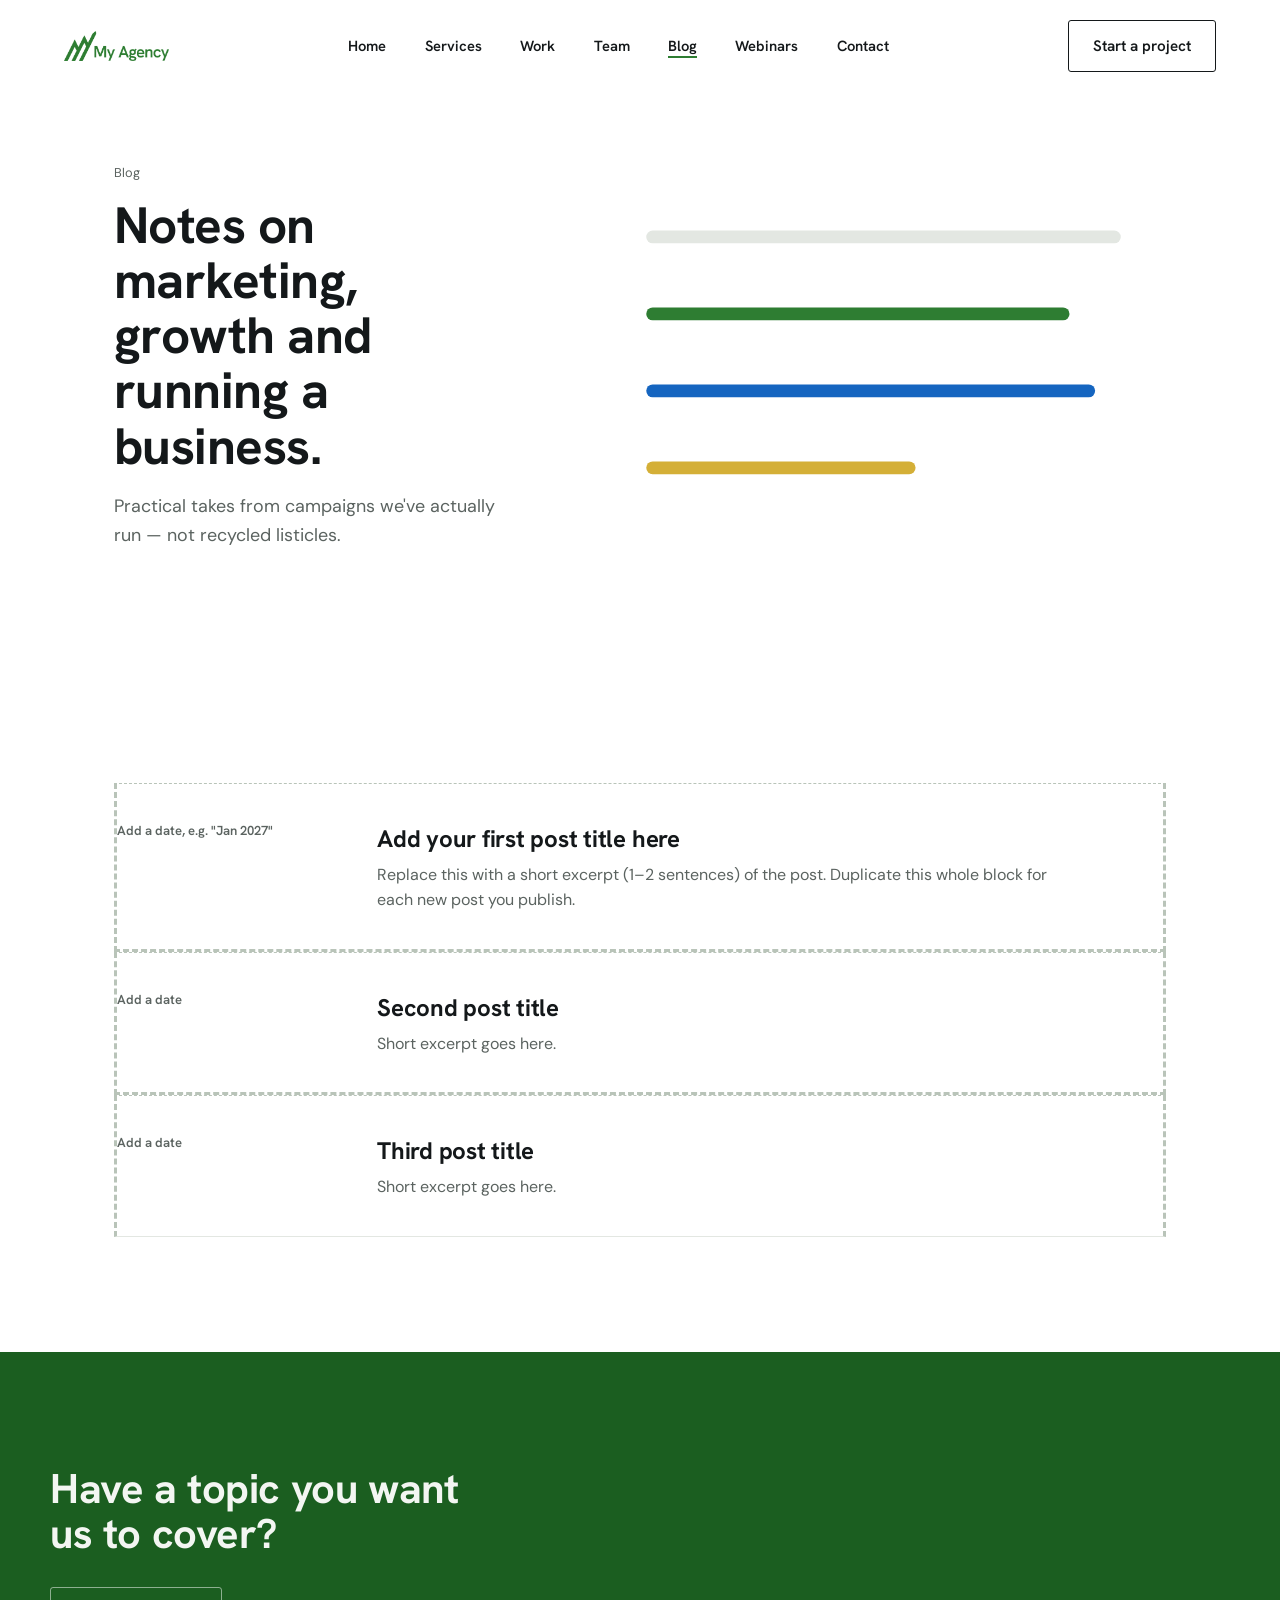
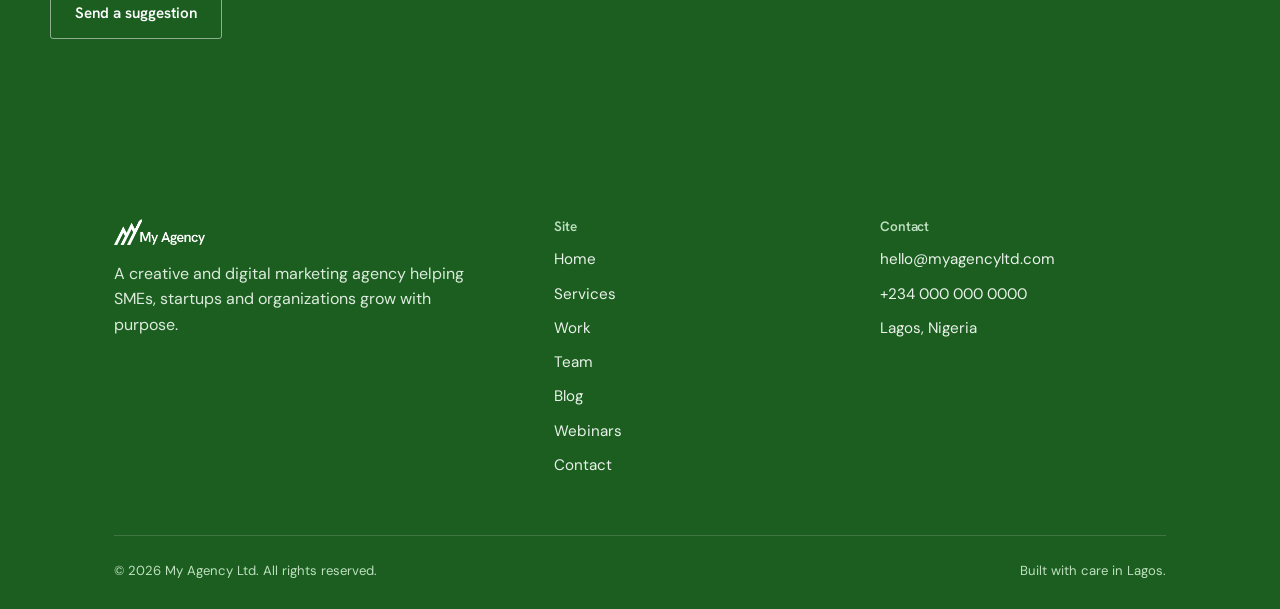
==== blog.html @ 581dd74b "Add files via upload" ====
<!DOCTYPE html>
<html lang="en">
<head>
<meta charset="UTF-8">
<meta name="viewport" content="width=device-width, initial-scale=1.0">
<title>Blog — My Agency Ltd</title>
<meta name="description" content="Notes on marketing, growth and running a business, from My Agency Ltd.">
<link rel="icon" type="image/png" href="assets/img/favicon.png">
<link rel="preconnect" href="https://fonts.googleapis.com">
<link rel="preconnect" href="https://fonts.gstatic.com" crossorigin>
<link href="https://fonts.googleapis.com/css2?family=Hanken+Grotesk:wght@500;600;700;800&family=DM+Sans:wght@400;500;700&display=swap" rel="stylesheet">
<link rel="stylesheet" href="assets/css/style.css">
</head>
<body>

<nav class="nav">
  <a href="index.html" class="nav__logo"><img src="assets/img/logo-main.png" alt="My Agency Ltd"></a>
  <ul class="nav__links">
    <li><a href="index.html">Home</a></li>
    <li><a href="services.html">Services</a></li>
    <li><a href="work.html">Work</a></li>
    <li><a href="team.html">Team</a></li>
    <li><a href="blog.html" aria-current="page">Blog</a></li>
    <li><a href="webinar.html">Webinars</a></li>
    <li><a href="contact.html">Contact</a></li>
  </ul>
  <a href="contact.html" class="btn btn--ghost nav__cta">Start a project</a>
  <button class="nav__toggle" aria-label="Open menu"><span></span><span></span><span></span></button>
</nav>

<div class="mobile-menu">
  <button class="mobile-menu__close" aria-label="Close menu">&times;</button>
  <a href="index.html">Home</a>
  <a href="services.html">Services</a>
  <a href="work.html">Work</a>
  <a href="team.html">Team</a>
  <a href="blog.html">Blog</a>
  <a href="webinar.html">Webinars</a>
  <a href="contact.html">Contact</a>
</div>

<header class="page-hero wrap split">
  <div>
    <p class="eyebrow">Blog</p>
    <h1>Notes on marketing, growth and running a business.</h1>
    <p class="lede">Practical takes from campaigns we've actually run — not recycled listicles.</p>
  </div>
  <div class="blog-art" aria-hidden="true">
    <svg viewBox="0 0 420 300">
      <line class="line line--1" x1="20" y1="60" x2="380" y2="60"/>
      <line class="line line--2" x1="20" y1="120" x2="340" y2="120"/>
      <line class="line line--3" x1="20" y1="180" x2="360" y2="180"/>
      <line class="line line--4" x1="20" y1="240" x2="220" y2="240"/>
    </svg>
  </div>
</header>

<section class="section" style="border-top:none;">
  <div class="wrap case-list">

    <div class="case case--placeholder">
      <span class="case__tag">Add a date, e.g. "Jan 2027"</span>
      <div>
        <h3>Add your first post title here</h3>
        <p>Replace this with a short excerpt (1–2 sentences) of the post. Duplicate this whole block for each new post you publish.</p>
      </div>
    </div>

    <div class="case case--placeholder">
      <span class="case__tag">Add a date</span>
      <div>
        <h3>Second post title</h3>
        <p>Short excerpt goes here.</p>
      </div>
    </div>

    <div class="case case--placeholder">
      <span class="case__tag">Add a date</span>
      <div>
        <h3>Third post title</h3>
        <p>Short excerpt goes here.</p>
      </div>
    </div>

  </div>
</section>

<section class="section--dark">
  <div class="wrap cta-banner">
    <h2>Have a topic you want us to cover?</h2>
    <a href="contact.html" class="btn btn--ghost-light">Send a suggestion</a>
  </div>
</section>

<footer class="site-footer">
  <div class="wrap">
    <div class="footer__grid">
      <div>
        <a href="index.html" class="footer__logo"><img src="assets/img/logo-main-white.png" alt="My Agency Ltd"></a>
        <p style="max-width: 32ch; color:#DCEBDC;">A creative and digital marketing agency helping SMEs, startups and organizations grow with purpose.</p>
      </div>
      <div class="footer__col">
        <h4>Site</h4>
        <a href="index.html">Home</a>
        <a href="services.html">Services</a>
        <a href="work.html">Work</a>
        <a href="team.html">Team</a>
        <a href="blog.html">Blog</a>
        <a href="webinar.html">Webinars</a>
        <a href="contact.html">Contact</a>
      </div>
      <div class="footer__col">
        <h4>Contact</h4>
        <a href="mailto:hello@myagencyltd.com">hello@myagencyltd.com</a>
        <a href="tel:+2340000000000">+234 000 000 0000</a>
        <p>Lagos, Nigeria</p>
      </div>
    </div>
    <div class="footer__bottom">
      <span>&copy; 2026 My Agency Ltd. All rights reserved.</span>
      <span>Built with care in Lagos.</span>
    </div>
  </div>
</footer>

<script src="assets/js/main.js"></script>
</body>
</html>
---- assets/css/style.css ----
/* ===========================================================
   My Agency Ltd — design tokens
   =========================================================== */
:root {
  --green: #2E7D32;
  --green-dark: #1B5E20;
  --green-tint: #F1F7F1;
  --blue: #1565C0;
  --gold: #D4AF37;
  --ink: #14181A;
  --muted: #5B6360;
  --paper: #FFFFFF;
  --line: #E3E7E2;

  --display: "Hanken Grotesk", -apple-system, BlinkMacSystemFont, "Segoe UI", sans-serif;
  --body: "DM Sans", -apple-system, BlinkMacSystemFont, "Segoe UI", sans-serif;

  --wrap: 1180px;
  --pad: clamp(24px, 5vw, 64px);
  --gap-xl: clamp(56px, 9vw, 120px);
}

* { box-sizing: border-box; }
html { scroll-behavior: smooth; }

@media (prefers-reduced-motion: reduce) {
  html { scroll-behavior: auto; }
  * { animation-duration: 0.001ms !important; animation-iteration-count: 1 !important; transition-duration: 0.001ms !important; }
}

body {
  margin: 0;
  background: var(--paper);
  color: var(--ink);
  font-family: var(--body);
  font-size: 16px;
  line-height: 1.6;
  -webkit-font-smoothing: antialiased;
}

h1, h2, h3, h4 {
  font-family: var(--display);
  font-weight: 700;
  line-height: 1.08;
  margin: 0;
  letter-spacing: -0.01em;
}

p { margin: 0; }

a {
  color: inherit;
  text-decoration: none;
}

img { max-width: 100%; display: block; }

.wrap {
  max-width: var(--wrap);
  margin: 0 auto;
  padding-left: var(--pad);
  padding-right: var(--pad);
}

.section {
  padding-top: var(--gap-xl);
  padding-bottom: var(--gap-xl);
  border-top: 1px solid var(--line);
}

.section--tint { background: var(--green-tint); border-top: none; }
.section--dark { background: var(--green-dark); color: #F3F6F2; border-top: none; }

.eyebrow {
  font-family: var(--body);
  font-size: 0.8rem;
  color: var(--muted);
  margin-bottom: 14px;
}

.section--dark .eyebrow { color: #BFE0BF; }

.lede {
  font-size: clamp(1.05rem, 1.4vw, 1.2rem);
  color: var(--muted);
  max-width: 46ch;
}

.section--dark .lede { color: #DCEBDC; }

/* ---------- buttons & links ---------- */
.btn {
  display: inline-flex;
  align-items: center;
  gap: 10px;
  font-family: var(--display);
  font-weight: 600;
  font-size: 0.95rem;
  padding: 13px 24px;
  border-radius: 3px;
  border: 1px solid transparent;
  transition: background 0.2s ease, color 0.2s ease, border-color 0.2s ease, transform 0.15s ease;
}

.btn--primary {
  background: var(--green);
  color: #fff;
}
.btn--primary:hover { background: var(--green-dark); transform: translateY(-1px); }

.btn--ghost {
  border-color: var(--ink);
  color: var(--ink);
}
.btn--ghost:hover { border-color: var(--green); color: var(--green); }

.btn--ghost-light {
  border-color: rgba(255,255,255,0.5);
  color: #fff;
}
.btn--ghost-light:hover { border-color: #fff; }

.text-link {
  position: relative;
  font-weight: 500;
  padding-bottom: 2px;
}
.text-link::after {
  content: "";
  position: absolute;
  left: 0; right: 100%;
  bottom: 0;
  height: 1px;
  background: currentColor;
  transition: right 0.25s ease;
}
.text-link:hover::after { right: 0; }

/* ---------- nav ---------- */
.nav {
  position: fixed;
  top: 0; left: 0; right: 0;
  z-index: 100;
  padding: 20px var(--pad);
  display: flex;
  align-items: center;
  justify-content: space-between;
  background: rgba(255,255,255,0);
  border-bottom: 1px solid transparent;
  transition: background 0.25s ease, border-color 0.25s ease, padding 0.25s ease;
}
.nav.is-scrolled {
  background: rgba(255,255,255,0.92);
  backdrop-filter: blur(6px);
  border-bottom: 1px solid var(--line);
  padding-top: 14px;
  padding-bottom: 14px;
}
.nav__logo img { height: 30px; width: auto; }
.nav__links {
  display: flex;
  align-items: center;
  gap: clamp(20px, 3vw, 40px);
  list-style: none;
  margin: 0; padding: 0;
  font-family: var(--display);
  font-size: 0.92rem;
  font-weight: 600;
}
.nav__links a { position: relative; padding-bottom: 3px; }
.nav__links a::after {
  content: "";
  position: absolute;
  left: 0; right: 100%;
  bottom: 0;
  height: 2px;
  background: var(--green);
  transition: right 0.2s ease;
}
.nav__links a:hover::after,
.nav__links a[aria-current="page"]::after { right: 0; }
.nav__cta { display: none; }
@media (min-width: 900px) { .nav__cta { display: inline-flex; } }

.nav__toggle {
  display: inline-flex;
  background: none;
  border: none;
  cursor: pointer;
  padding: 6px;
}
@media (min-width: 900px) { .nav__toggle { display: none; } }
.nav__toggle span {
  display: block;
  width: 22px;
  height: 2px;
  background: var(--ink);
  margin: 5px 0;
}

.nav__links { display: none; }
@media (min-width: 900px) { .nav__links { display: flex; } }

.mobile-menu {
  position: fixed;
  inset: 0;
  background: var(--paper);
  z-index: 99;
  display: flex;
  flex-direction: column;
  justify-content: center;
  gap: 28px;
  padding: var(--pad);
  transform: translateY(-100%);
  transition: transform 0.3s ease;
}
.mobile-menu.is-open { transform: translateY(0); }
.mobile-menu a {
  font-family: var(--display);
  font-size: 1.8rem;
  font-weight: 700;
}
.mobile-menu__close {
  position: absolute;
  top: 20px; right: var(--pad);
  background: none;
  border: none;
  font-size: 1.6rem;
  cursor: pointer;
}

/* ---------- hero ---------- */
.hero {
  position: relative;
  padding-top: clamp(120px, 18vw, 180px);
  padding-bottom: var(--gap-xl);
  overflow: hidden;
}
.hero__grid {
  display: grid;
  grid-template-columns: 1fr;
  gap: 40px;
  align-items: center;
}
@media (min-width: 900px) {
  .hero__grid { grid-template-columns: 1.1fr 0.9fr; gap: 20px; }
}
.hero h1 {
  font-size: clamp(2.4rem, 5.4vw, 4.1rem);
  max-width: 14ch;
}
.hero__lede {
  margin-top: 22px;
  font-size: clamp(1.05rem, 1.5vw, 1.25rem);
  color: var(--muted);
  max-width: 46ch;
}
.hero__actions {
  margin-top: 36px;
  display: flex;
  gap: 16px;
  flex-wrap: wrap;
}
.hero__art {
  position: relative;
  min-height: 280px;
}
.hero__art svg { width: 100%; height: auto; overflow: visible; }
.hero__art .stroke {
  fill: none;
  stroke-linecap: square;
  stroke-linejoin: miter;
}
.hero__art .stroke--1 { stroke: var(--green); stroke-width: 26; }
.hero__art .stroke--2 { stroke: var(--blue); stroke-width: 26; opacity: 0.85; }
.hero__art .stroke--3 { stroke: var(--gold); stroke-width: 26; opacity: 0.9; }

/* ---------- ambient corner motif ---------- */
.motif {
  position: absolute;
  pointer-events: none;
  opacity: 0.06;
  z-index: 0;
}
.motif--tr { top: -40px; right: -60px; width: 320px; }
.motif--bl { bottom: -40px; left: -60px; width: 260px; transform: rotate(180deg); }

/* ---------- row list (services / work) ---------- */
.row-list { margin-top: 48px; }
.row {
  display: grid;
  grid-template-columns: 1fr;
  gap: 12px;
  padding: 32px 0;
  border-top: 1px solid var(--line);
}
.row-list .row:last-child { border-bottom: 1px solid var(--line); }
@media (min-width: 780px) {
  .row { grid-template-columns: 0.9fr 1.6fr 0.9fr; gap: 32px; align-items: baseline; }
}
.row__index {
  font-family: var(--display);
  font-weight: 700;
  color: var(--green);
  font-size: 0.95rem;
}
.row__title {
  font-family: var(--display);
  font-weight: 700;
  font-size: clamp(1.15rem, 1.8vw, 1.45rem);
}
.row__desc { color: var(--muted); max-width: 52ch; }
.row__meta { color: var(--muted); font-size: 0.92rem; }

/* ---------- industries strip ---------- */
.strip {
  display: flex;
  flex-wrap: wrap;
  gap: 0;
  margin-top: 44px;
  border-top: 1px solid var(--line);
  border-left: 1px solid var(--line);
}
.strip__item {
  flex: 1 1 220px;
  padding: 28px 26px;
  border-right: 1px solid var(--line);
  border-bottom: 1px solid var(--line);
}
.strip__item h3 { font-size: 1.05rem; margin-bottom: 6px; }
.strip__item p { color: var(--muted); font-size: 0.92rem; }

/* ---------- two-col section ---------- */
.split {
  display: grid;
  grid-template-columns: 1fr;
  gap: var(--gap-xl);
}
@media (min-width: 860px) {
  .split { grid-template-columns: 0.85fr 1.15fr; }
}

/* ---------- work cards (minimal, no shadow) ---------- */
.case {
  padding: 36px 0;
  border-top: 1px solid var(--line);
  display: grid;
  gap: 14px;
  grid-template-columns: 1fr;
}
.case-list .case:last-child { border-bottom: 1px solid var(--line); }
@media (min-width: 780px) {
  .case { grid-template-columns: 220px 1fr; gap: 40px; }
}
.case__tag {
  font-family: var(--display);
  font-weight: 600;
  font-size: 0.82rem;
  color: var(--blue);
  text-transform: none;
}
.case h3 { font-size: clamp(1.2rem, 2vw, 1.5rem); margin-top: 6px; }
.case p { color: var(--muted); margin-top: 10px; max-width: 62ch; }

/* ---------- CTA banner ---------- */
.cta-banner {
  padding: var(--gap-xl) 0;
  text-align: left;
}
.cta-banner h2 { max-width: 18ch; font-size: clamp(1.8rem, 4vw, 2.6rem); }
.cta-banner .btn { margin-top: 30px; }

/* ---------- footer ---------- */
footer.site-footer {
  background: var(--green-dark);
  color: #EAF2EA;
  padding: 64px 0 28px;
}
.footer__grid {
  display: grid;
  grid-template-columns: 1fr;
  gap: 40px;
}
@media (min-width: 780px) {
  .footer__grid { grid-template-columns: 1.4fr 1fr 1fr; }
}
.footer__logo img { height: 26px; margin-bottom: 16px; }
.footer__col h4 {
  font-family: var(--display);
  font-size: 0.85rem;
  color: #BFE0BF;
  margin-bottom: 14px;
  font-weight: 600;
}
.footer__col a, .footer__col p {
  display: block;
  color: #EAF2EA;
  margin-bottom: 10px;
  font-size: 0.95rem;
}
.footer__col a:hover { color: #fff; text-decoration: underline; }
.footer__bottom {
  margin-top: 48px;
  padding-top: 24px;
  border-top: 1px solid rgba(255,255,255,0.15);
  font-size: 0.82rem;
  color: #BFE0BF;
  display: flex;
  justify-content: space-between;
  flex-wrap: wrap;
  gap: 12px;
}

/* ---------- contact page ---------- */
.contact-grid {
  display: grid;
  grid-template-columns: 1fr;
  gap: var(--gap-xl);
}
@media (min-width: 860px) {
  .contact-grid { grid-template-columns: 1fr 1fr; }
}
.contact-block { margin-bottom: 30px; }
.contact-block h4 {
  font-size: 0.85rem;
  color: var(--muted);
  font-weight: 600;
  margin-bottom: 8px;
  text-transform: none;
}
.contact-block a, .contact-block p { font-size: 1.15rem; font-family: var(--display); font-weight: 600; }

.field { margin-bottom: 22px; }
.field label {
  display: block;
  font-size: 0.85rem;
  color: var(--muted);
  margin-bottom: 8px;
}
.field input, .field textarea {
  width: 100%;
  border: none;
  border-bottom: 1px solid var(--line);
  padding: 12px 0;
  font-family: var(--body);
  font-size: 1rem;
  background: transparent;
  color: var(--ink);
}
.field input:focus, .field textarea:focus {
  outline: none;
  border-bottom-color: var(--green);
}
.field textarea { resize: vertical; min-height: 110px; }

:focus-visible {
  outline: 2px solid var(--blue);
  outline-offset: 2px;
}

.page-hero {
  padding-top: clamp(120px, 16vw, 160px);
  padding-bottom: 56px;
}
.page-hero h1 { font-size: clamp(2rem, 4.4vw, 3.2rem); max-width: 18ch; }
.page-hero .lede { margin-top: 18px; }

.page-hero.split {
  align-items: center;
  padding-bottom: var(--gap-xl);
}

/* ---------- photo blocks ---------- */
.photo {
  position: relative;
  aspect-ratio: 4 / 3;
  overflow: hidden;
  background: var(--green-tint);
  border: 1px solid var(--line);
}
.photo--wide { aspect-ratio: 21 / 9; }
.photo--tall { aspect-ratio: 3 / 4; }
.photo img {
  width: 100%;
  height: 100%;
  object-fit: cover;
  display: block;
  position: relative;
  z-index: 1;
}
.photo::after {
  content: "";
  position: absolute;
  inset: 0;
  background: linear-gradient(160deg, rgba(46,125,50,0.16), rgba(21,101,192,0.09));
  mix-blend-mode: multiply;
  z-index: 2;
  pointer-events: none;
}

/* ---------- team grid ---------- */
.team-grid {
  display: grid;
  grid-template-columns: repeat(auto-fit, minmax(220px, 1fr));
  gap: 40px;
  margin-top: 48px;
}
.team-card .photo { aspect-ratio: 1 / 1; margin-bottom: 18px; }
.team-card h3 { font-size: 1.15rem; }
.team-card .role {
  color: var(--blue);
  font-family: var(--display);
  font-weight: 600;
  font-size: 0.82rem;
  margin-top: 4px;
}
.team-card .bio { color: var(--muted); margin-top: 10px; font-size: 0.92rem; }

.team-card--placeholder {
  border: 1px dashed #B9C4B9;
  border-radius: 2px;
  padding: 28px;
  min-height: 260px;
  display: flex;
  flex-direction: column;
  align-items: center;
  justify-content: center;
  text-align: center;
  color: var(--muted);
  font-size: 0.88rem;
}

/* ---------- event banner (home sneak peek) ---------- */
.event-banner {
  display: flex;
  flex-wrap: wrap;
  align-items: center;
  justify-content: space-between;
  gap: 24px;
  padding: 30px 36px;
  border: 1px solid var(--line);
  border-left: 4px solid var(--green);
  background: var(--green-tint);
}
.event-banner__title {
  font-family: var(--display);
  font-weight: 700;
  font-size: 1.15rem;
}
.event-banner__meta {
  color: var(--muted);
  font-size: 0.9rem;
  margin-top: 6px;
}

/* ---------- dashed placeholder variant for case rows ---------- */
.case--placeholder {
  border-style: dashed;
  border-color: #B9C4B9;
}
.case--placeholder .case__tag { color: var(--muted); }

/* ===========================================================
   Page-specific hero animations — Team, Blog, Webinars
   Pure CSS, independent of the homepage's JS-driven line-draw.
   =========================================================== */

/* ---------- Team: nodes connecting (network forming) ---------- */
.team-art { position: relative; min-height: 280px; }
.team-art svg { width: 100%; height: auto; overflow: visible; }
.team-art .connector {
  fill: none;
  stroke: #B9C4B9;
  stroke-width: 2.5;
  stroke-linecap: round;
  animation: teamLineDraw 0.9s cubic-bezier(.65,.05,.2,1) forwards;
}
.team-art .connector--1 { stroke-dasharray: 206; stroke-dashoffset: 206; animation-delay: 0.1s; }
.team-art .connector--2 { stroke-dasharray: 163; stroke-dashoffset: 163; animation-delay: 0.35s; }
.team-art .connector--3 { stroke-dasharray: 261; stroke-dashoffset: 261; animation-delay: 0.6s; }
.team-art .node {
  transform-box: fill-box;
  transform-origin: center;
  opacity: 0;
  animation: teamNodePop 0.5s cubic-bezier(.34,1.56,.64,1) forwards;
}
.team-art .node--1 { fill: var(--green); animation-delay: 0.85s; }
.team-art .node--2 { fill: var(--blue); animation-delay: 1.0s; }
.team-art .node--3 { fill: var(--gold); animation-delay: 1.15s; }
@keyframes teamLineDraw { to { stroke-dashoffset: 0; } }
@keyframes teamNodePop { from { transform: scale(0); opacity: 0; } to { transform: scale(1); opacity: 1; } }

/* ---------- Blog: lines of text writing themselves in ---------- */
.blog-art { position: relative; min-height: 280px; }
.blog-art svg { width: 100%; height: auto; overflow: visible; }
.blog-art .line {
  stroke-linecap: round;
  animation: blogLineDraw 0.7s cubic-bezier(.65,.05,.2,1) forwards;
}
.blog-art .line--1 { stroke: var(--line); stroke-width: 10; stroke-dasharray: 360; stroke-dashoffset: 360; animation-delay: 0.1s; }
.blog-art .line--2 { stroke: var(--green); stroke-width: 10; stroke-dasharray: 320; stroke-dashoffset: 320; animation-delay: 0.35s; }
.blog-art .line--3 { stroke: var(--blue); stroke-width: 10; stroke-dasharray: 340; stroke-dashoffset: 340; animation-delay: 0.6s; }
.blog-art .line--4 { stroke: var(--gold); stroke-width: 10; stroke-dasharray: 200; stroke-dashoffset: 200; animation-delay: 0.85s; }
@keyframes blogLineDraw { to { stroke-dashoffset: 0; } }

/* ---------- Webinars: a live signal pulsing outward ---------- */
.webinar-art {
  position: relative;
  min-height: 280px;
  display: flex;
  align-items: center;
  justify-content: center;
}
.webinar-art .pulse-wrap { position: relative; width: 160px; height: 160px; }
.webinar-art .dot {
  position: absolute;
  top: 50%; left: 50%;
  width: 22px; height: 22px;
  margin: -11px 0 0 -11px;
  border-radius: 50%;
  background: var(--green);
  z-index: 2;
}
.webinar-art .ring {
  position: absolute;
  top: 50%; left: 50%;
  width: 22px; height: 22px;
  margin: -11px 0 0 -11px;
  border-radius: 50%;
  border: 2px solid var(--green);
  opacity: 0;
  animation: webinarPulse 2.4s ease-out infinite;
}
.webinar-art .ring--1 { animation-delay: 0s; border-color: var(--green); }
.webinar-art .ring--2 { animation-delay: 0.8s; border-color: var(--blue); }
.webinar-art .ring--3 { animation-delay: 1.6s; border-color: var(--gold); }
@keyframes webinarPulse {
  0% { transform: scale(1); opacity: 0.6; }
  100% { transform: scale(6.5); opacity: 0; }
}
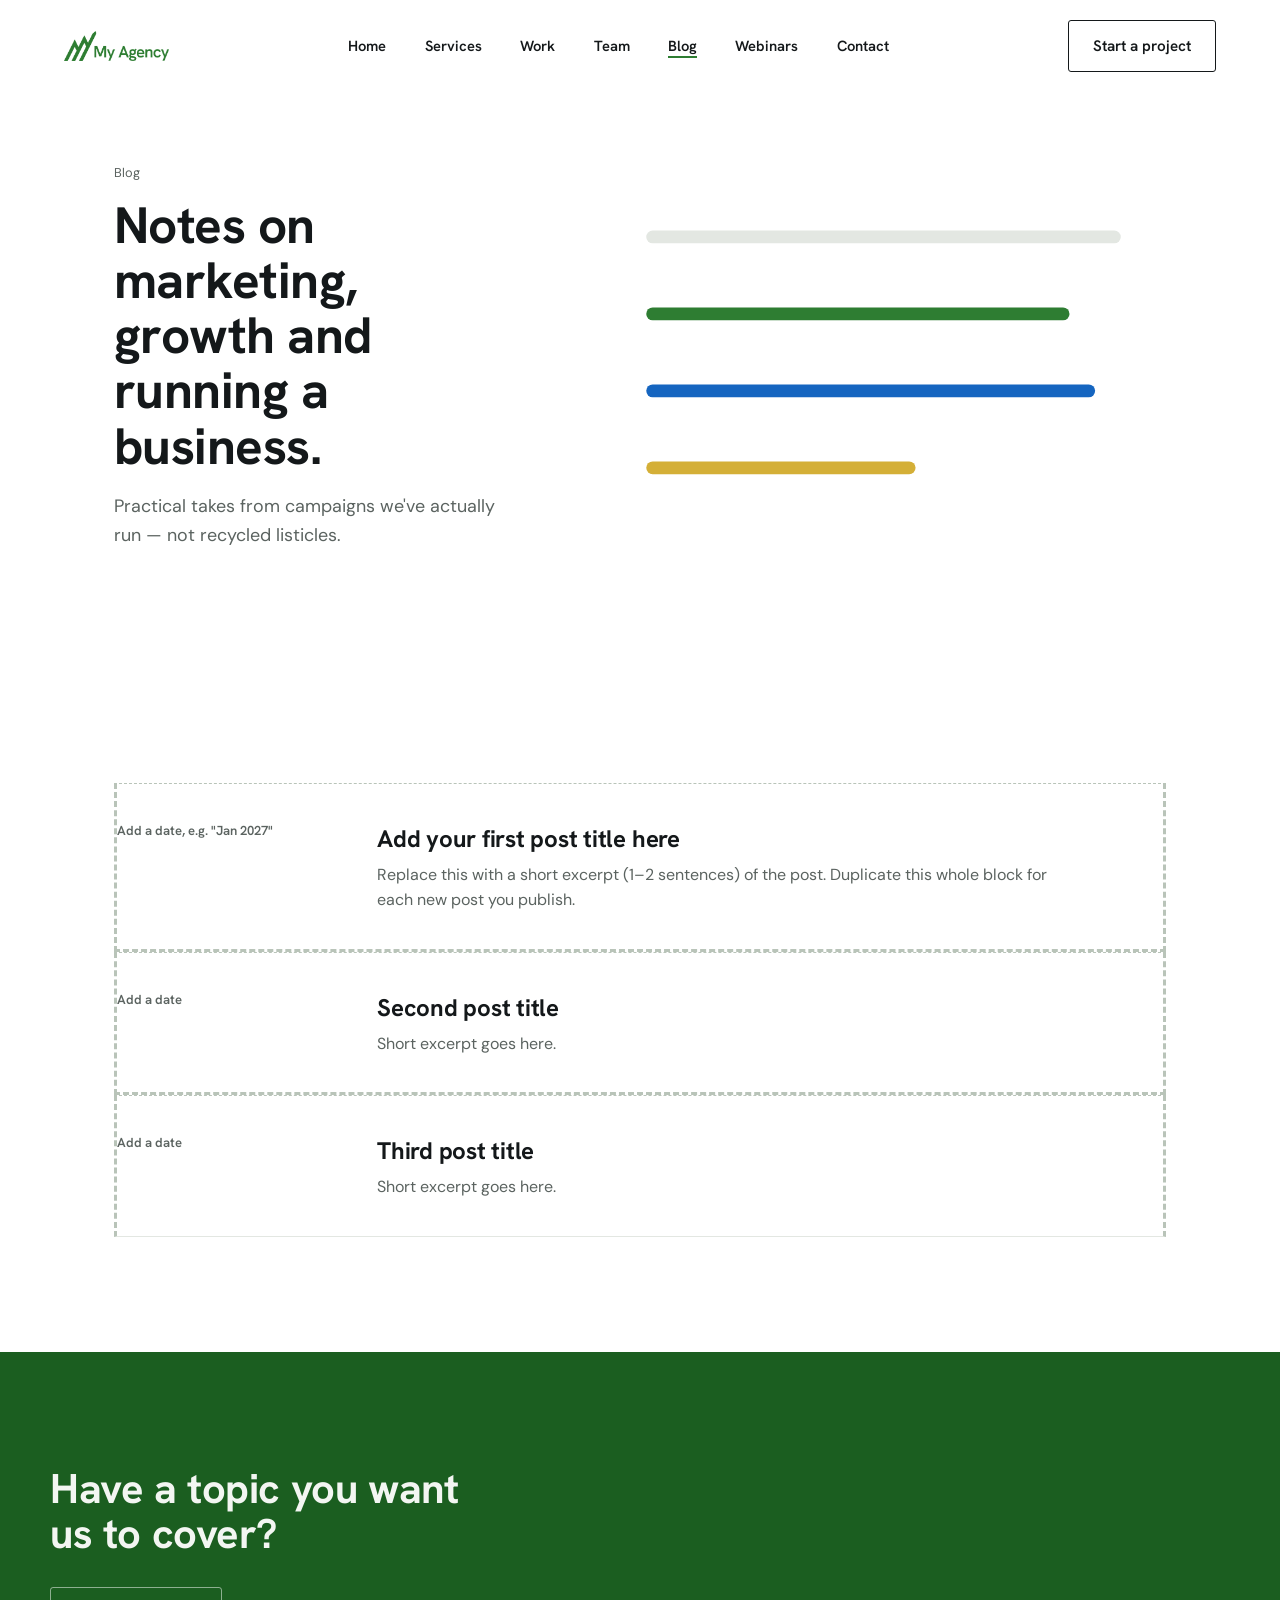
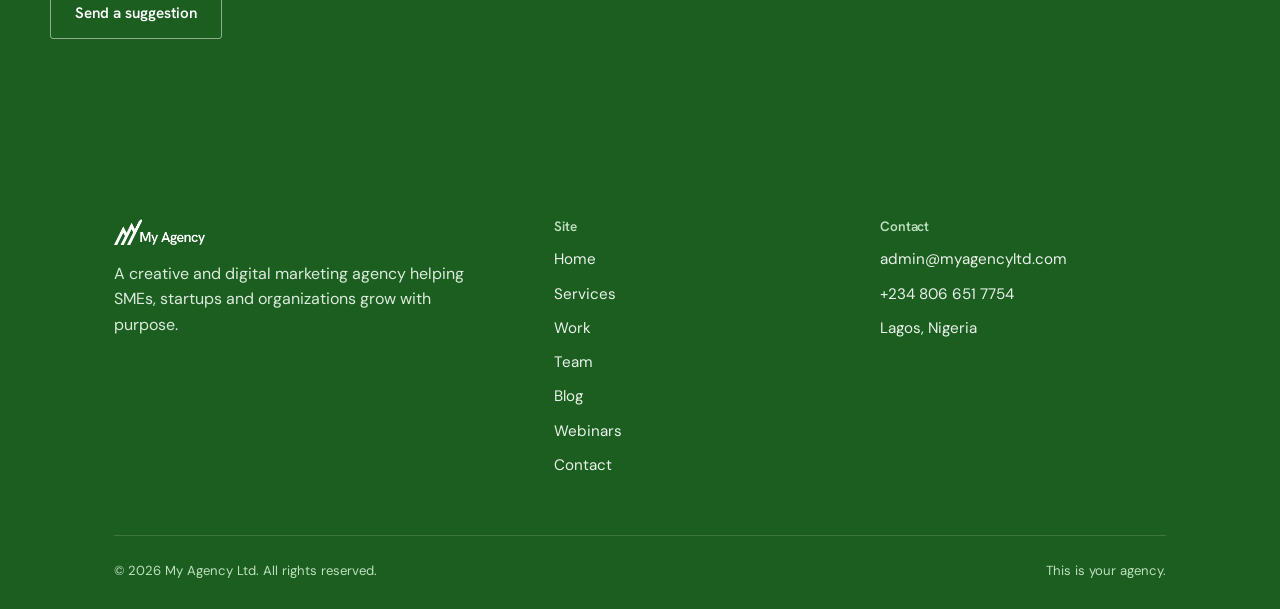
==== commit a4ef7597: "Update blog.html" ====
--- a/blog.html
+++ b/blog.html
@@ -111,14 +111,14 @@
       </div>
       <div class="footer__col">
         <h4>Contact</h4>
-        <a href="mailto:hello@myagencyltd.com">hello@myagencyltd.com</a>
-        <a href="tel:+2340000000000">+234 000 000 0000</a>
+        <a href="mailto:admin@myagencyltd.com">admin@myagencyltd.com</a>
+        <a href="tel:+2348066517754">+234 806 651 7754</a>
         <p>Lagos, Nigeria</p>
       </div>
     </div>
     <div class="footer__bottom">
       <span>&copy; 2026 My Agency Ltd. All rights reserved.</span>
-      <span>Built with care in Lagos.</span>
+      <span>This is your agency.</span>
     </div>
   </div>
 </footer>
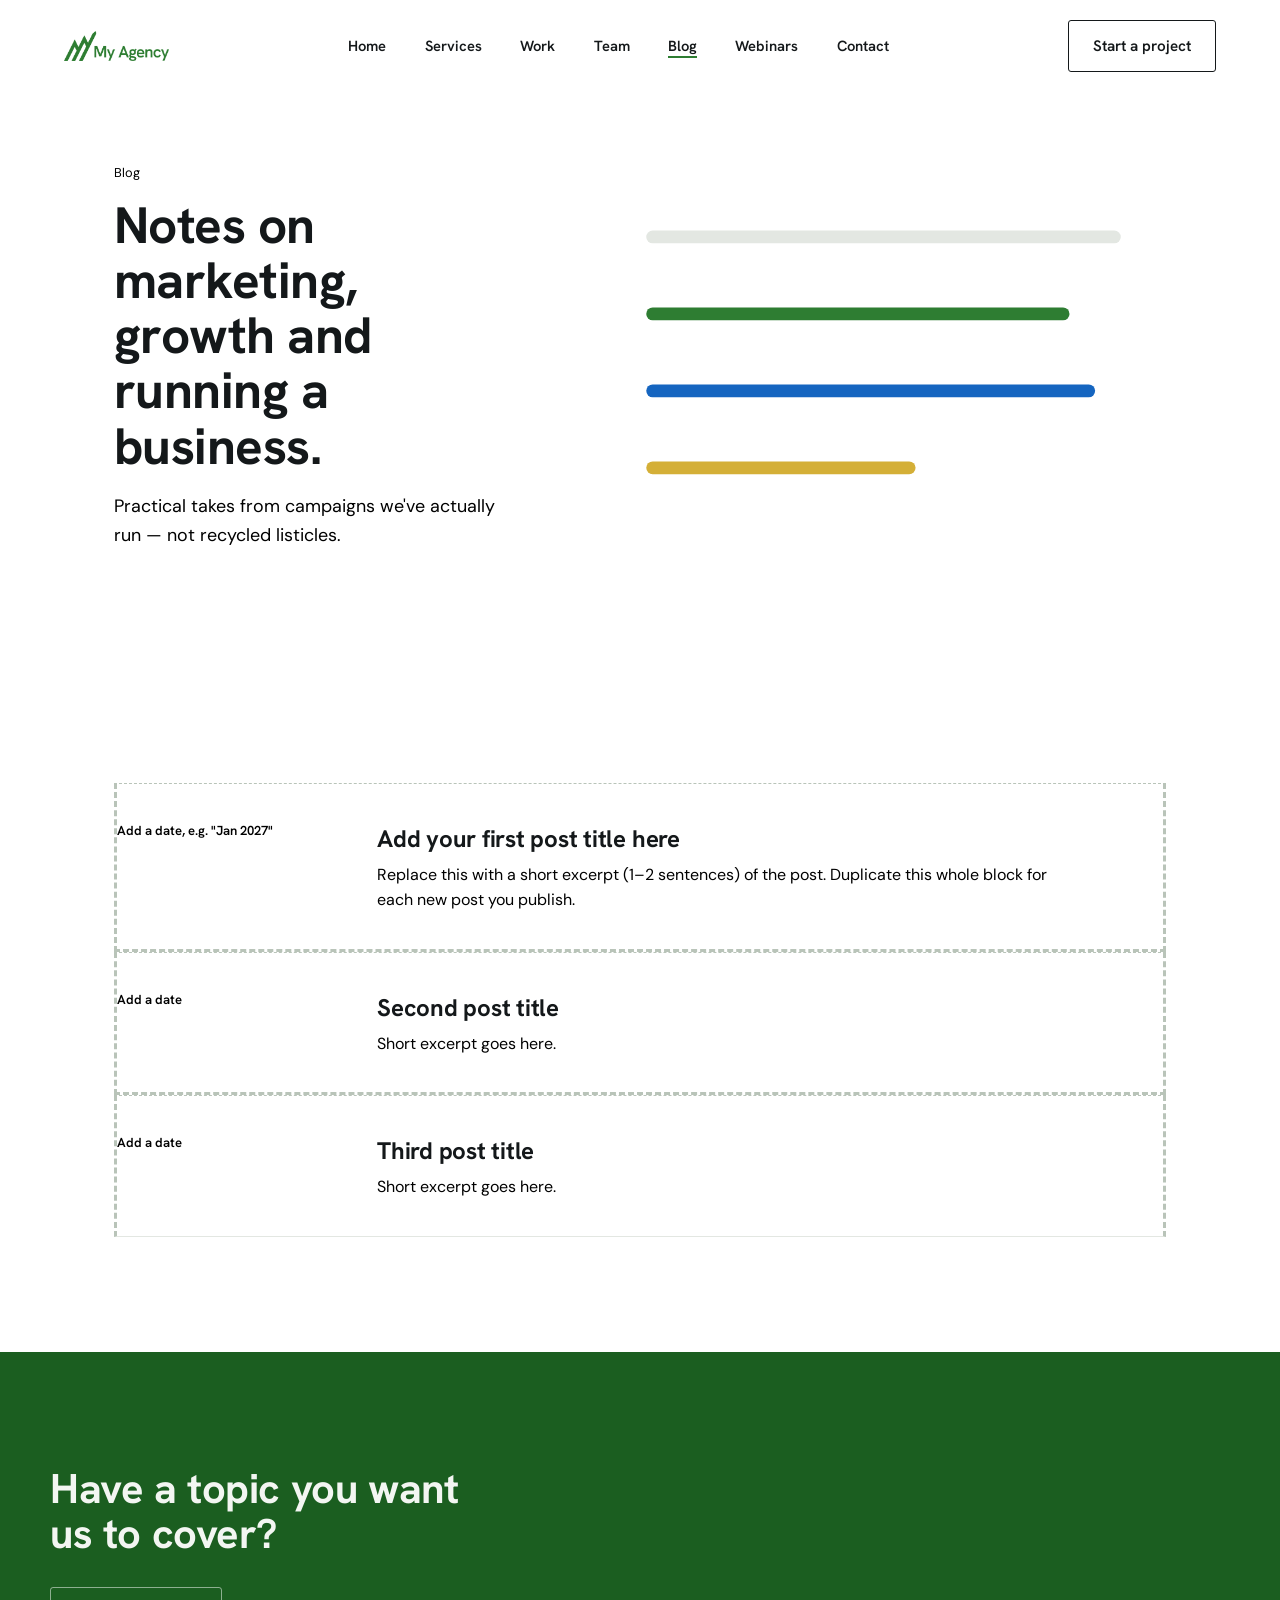
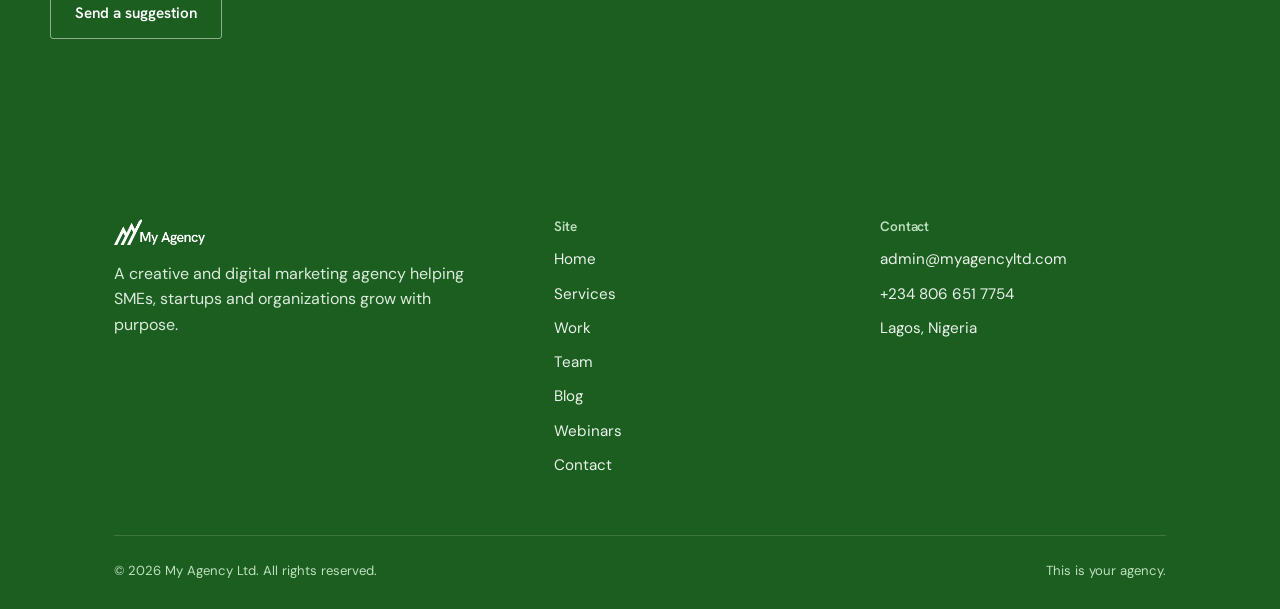
==== commit 54b3aa54: "Update blog.html" ====
--- a/blog.html
+++ b/blog.html
@@ -124,5 +124,50 @@
 </footer>
 
 <script src="assets/js/main.js"></script>
+  <script>
+(function () {
+  var nav = document.querySelector('.nav');
+  var toggle = document.querySelector('.nav__toggle');
+  var menu = document.querySelector('.mobile-menu');
+  if (!toggle || !menu) return;
+
+  function setOpen(open) {
+    menu.classList.toggle('is-open', open);
+    toggle.classList.toggle('is-open', open);
+    toggle.setAttribute('aria-expanded', open);
+    toggle.setAttribute('aria-label', open ? 'Close menu' : 'Open menu');
+    document.body.style.overflow = open ? 'hidden' : '';
+  }
+
+  /* capture phase: this handler runs first and stops any older
+     menu code from toggling a second time and cancelling it */
+  document.addEventListener('click', function (e) {
+    if (e.target.closest('.nav__toggle')) {
+      e.stopPropagation();
+      setOpen(!menu.classList.contains('is-open'));
+    } else if (e.target.closest('.mobile-menu__close')) {
+      e.stopPropagation();
+      setOpen(false);
+    } else if (e.target.closest('.mobile-menu a')) {
+      setOpen(false);
+    }
+  }, true);
+
+  document.addEventListener('keydown', function (e) {
+    if (e.key === 'Escape') setOpen(false);
+  });
+
+  window.addEventListener('resize', function () {
+    if (window.innerWidth >= 900) setOpen(false);
+  });
+
+  /* nav gets its background after scrolling */
+  function onScroll() {
+    if (nav) nav.classList.toggle('is-scrolled', window.scrollY > 20);
+  }
+  window.addEventListener('scroll', onScroll, { passive: true });
+  onScroll();
+})();
+</script>
 </body>
 </html>
--- a/assets/css/style.css
+++ b/assets/css/style.css
@@ -8,7 +8,7 @@
   --blue: #1565C0;
   --gold: #D4AF37;
   --ink: #14181A;
-  --muted: #5B6360;
+  --muted: #000000;
   --paper: #FFFFFF;
   --line: #E3E7E2;
 
@@ -638,3 +638,1273 @@
   0% { transform: scale(1); opacity: 0.6; }
   100% { transform: scale(6.5); opacity: 0; }
 }
+/* ==========================================================
+   Brand colour cues and hovers
+   Brand colours: green #2E7D32, blue #1565C0, gold #D4AF37
+   (--tint is the 20% tint of each colour; text stays dark on tints)
+   ========================================================== */
+
+.cues .row:nth-child(3n+1),
+.cues .strip__item:nth-child(3n+1),
+.cues .case:nth-child(3n+1) { --c: #2E7D32; --tint: #D5E5D6; --on: #FFFFFF; }
+
+.cues .row:nth-child(3n+2),
+.cues .strip__item:nth-child(3n+2),
+.cues .case:nth-child(3n+2) { --c: #1565C0; --tint: #D0E0F2; --on: #FFFFFF; }
+
+.cues .row:nth-child(3n),
+.cues .strip__item:nth-child(3n),
+.cues .case:nth-child(3n) { --c: #D4AF37; --tint: #F6EFD7; --on: #1A1A1A; }
+
+.cues .row,
+.cues .strip__item,
+.cues .case {
+  transition: background-color .25s ease, box-shadow .25s ease, transform .25s ease;
+}
+
+/* Strategic 360 digital marketing: each service row */
+.cues .row {
+  padding-left: 16px;
+  padding-right: 16px;
+  box-shadow: inset 3px 0 0 var(--c);
+}
+.cues .row:hover {
+  background-color: var(--tint);
+  box-shadow: inset 6px 0 0 var(--c);
+}
+.cues .row:hover .row__index,
+.cues .row:hover .row__title,
+.cues .row:hover .row__desc { color: #1A1A1A; }
+
+/* Industries we know: each industry card */
+.cues .strip__item {
+  box-shadow: inset 0 4px 0 var(--c);
+}
+.cues .strip__item:hover {
+  background-color: var(--tint);
+  box-shadow: inset 0 8px 0 var(--c), 0 12px 24px rgba(0, 0, 0, .08);
+  transform: translateY(-4px);
+}
+.cues .strip__item:hover h3,
+.cues .strip__item:hover p { color: #1A1A1A; }
+
+/* Recent work: each listed brand */
+.cues .case {
+  padding: 16px 16px 16px 20px;
+  box-shadow: inset 3px 0 0 var(--c);
+}
+.cues .case:hover {
+  background-color: var(--tint);
+  box-shadow: inset 6px 0 0 var(--c);
+}
+.cues .case:hover h3,
+.cues .case:hover p { color: #1A1A1A; }
+.cues .case:hover .case__tag {
+  background-color: var(--c);
+  border-color: var(--c);
+  color: var(--on);
+}
+
+/* On wider screens, pull the service rows out so their text stays aligned with the heading */
+@media (min-width: 641px) {
+  .cues--services .row { margin-left: -16px; margin-right: -16px; }
+}
+
+@media (prefers-reduced-motion: reduce) {
+  .cues .row,
+  .cues .strip__item,
+  .cues .case { transition: none; }
+  .cues .strip__item:hover { transform: none; }
+}
+/* ==========================================================
+   Recent work: fix card layout (tag | brand name + description)
+   ========================================================== */
+
+.cues--recent .case-list {
+  display: flex;
+  flex-direction: column;
+  gap: 16px;
+  margin-top: 0;
+}
+
+.cues--recent .case {
+  display: grid;
+  grid-template-columns: 120px 1fr;
+  column-gap: 24px;
+  align-items: start;
+  padding: 20px 20px 20px 24px;
+  border-top: none;
+  border-radius: 6px;
+  box-shadow: inset 3px 0 0 var(--c);
+}
+
+.cues--recent .case:hover {
+  box-shadow: inset 6px 0 0 var(--c);
+}
+
+.cues--recent .case__tag {
+  justify-self: start;
+  align-self: start;
+  white-space: nowrap;
+  padding: 4px 10px;
+  border: 1px solid var(--c);
+  border-radius: 999px;
+  background: transparent;
+  color: #1A1A1A;
+  font-size: .72rem;
+  font-weight: 700;
+  letter-spacing: .04em;
+  text-transform: uppercase;
+  line-height: 1.4;
+}
+
+.cues--recent .case h3 {
+  margin: 0 0 6px;
+  font-size: 1.15rem;
+  line-height: 1.3;
+}
+
+.cues--recent .case p {
+  margin: 0;
+  max-width: 60ch;
+  line-height: 1.55;
+}
+
+/* Phones: stack the tag above the text */
+@media (max-width: 640px) {
+  .cues--recent .case {
+    grid-template-columns: 1fr;
+    row-gap: 10px;
+  }
+}
+/* ==========================================================
+   Recent work: brand cards base (layout, colours, link)
+   Brand colours: green #2E7D32, blue #1565C0, gold #D4AF37
+   ========================================================== */
+
+.rw__grid {
+  display: grid;
+  grid-template-columns: minmax(0, 1fr) minmax(0, 1.7fr);
+  gap: 56px;
+  align-items: start;
+}
+
+.rw__list {
+  display: flex;
+  flex-direction: column;
+  gap: 16px;
+}
+
+.rw-card:nth-child(3n+1) { --c: #2E7D32; --tint: #D5E5D6; --on: #FFFFFF; }
+.rw-card:nth-child(3n+2) { --c: #1565C0; --tint: #D0E0F2; --on: #FFFFFF; }
+.rw-card:nth-child(3n)   { --c: #D4AF37; --tint: #F6EFD7; --on: #1A1A1A; }
+
+.rw-card {
+  position: relative;
+  display: grid;
+  grid-template-columns: 130px minmax(0, 1fr) 24px;
+  column-gap: 24px;
+  align-items: start;
+  padding: 22px 22px 22px 28px;
+  background: #FFFFFF;
+  border: 1px solid rgba(0, 0, 0, .08);
+  border-radius: 8px;
+  box-shadow: inset 4px 0 0 var(--c);
+  transition: background-color .25s ease, box-shadow .25s ease, transform .25s ease;
+}
+
+.rw-card:hover,
+.rw-card:focus-within {
+  background-color: var(--tint);
+  box-shadow: inset 8px 0 0 var(--c);
+  transform: translateY(-2px);
+}
+
+/* The invisible link that covers the whole card */
+.rw-card__link {
+  position: absolute;
+  inset: 0;
+  z-index: 1;
+  border-radius: 8px;
+}
+.rw-card__link:focus-visible {
+  outline: 3px solid var(--c);
+  outline-offset: 2px;
+}
+
+.rw-card__tag {
+  justify-self: start;
+  align-self: start;
+  white-space: nowrap;
+  padding: 4px 12px;
+  border: 1px solid var(--c);
+  border-radius: 999px;
+  font-size: .72rem;
+  font-weight: 700;
+  letter-spacing: .04em;
+  text-transform: uppercase;
+  line-height: 1.4;
+  color: #1A1A1A;
+  transition: background-color .25s ease, color .25s ease;
+}
+.rw-card:hover .rw-card__tag,
+.rw-card:focus-within .rw-card__tag {
+  background-color: var(--c);
+  color: var(--on);
+}
+
+.rw-card__body h3 {
+  margin: 0 0 6px;
+  font-size: 1.15rem;
+  line-height: 1.3;
+  color: #1A1A1A;
+}
+.rw-card__body p {
+  margin: 0;
+  max-width: 60ch;
+  line-height: 1.55;
+  color: #1A1A1A;
+}
+
+.rw-card__arrow {
+  align-self: center;
+  justify-self: end;
+  font-size: 1.2rem;
+  color: #1A1A1A;
+  opacity: .35;
+  transition: transform .25s ease, opacity .25s ease;
+}
+.rw-card:hover .rw-card__arrow,
+.rw-card:focus-within .rw-card__arrow {
+  opacity: 1;
+  transform: translateX(4px);
+}
+
+/* Tablet: stack the heading above the cards */
+@media (max-width: 900px) {
+  .rw__grid {
+    grid-template-columns: 1fr;
+    gap: 32px;
+  }
+}
+
+/* Phones: tag above the text, no arrow */
+@media (max-width: 640px) {
+  .rw-card {
+    grid-template-columns: 1fr;
+    row-gap: 10px;
+    padding: 20px 18px 20px 22px;
+  }
+  .rw-card__arrow { display: none; }
+}
+
+@media (prefers-reduced-motion: reduce) {
+  .rw-card,
+  .rw-card__tag,
+  .rw-card__arrow { transition: none; }
+  .rw-card:hover,
+  .rw-card:focus-within { transform: none; }
+}
+/* ==========================================================
+   Recent work: image background cards
+   (add below the existing .rw-card rules)
+   ========================================================== */
+
+.rw-card {
+  position: relative;
+  overflow: hidden;
+  min-height: 220px;
+  align-content: end;
+  background-color: #1A1A1A;
+  border: none;
+  box-shadow: none;
+  isolation: isolate;
+}
+
+/* The image layer */
+.rw-card__bg {
+  position: absolute;
+  inset: 0;
+  z-index: 0;
+  background-size: cover;
+  background-position: center;
+  background-repeat: no-repeat;
+  transition: transform .5s ease;
+}
+
+/* Dark overlay for readable text, plus the brand colour bar on the left */
+.rw-card::after {
+  content: "";
+  position: absolute;
+  inset: 0;
+  z-index: 0;
+  pointer-events: none;
+  background:
+    linear-gradient(var(--c), var(--c)) left / 6px 100% no-repeat,
+    linear-gradient(90deg, rgba(0, 0, 0, .82) 0%, rgba(0, 0, 0, .6) 55%, rgba(0, 0, 0, .35) 100%);
+  transition: background-size .25s ease;
+}
+
+/* Keep the invisible link above the image and the text above the link */
+.rw-card__link { z-index: 1; }
+.rw-card > .rw-card__tag,
+.rw-card > .rw-card__body,
+.rw-card > .rw-card__arrow {
+  position: relative;
+  z-index: 2;
+  pointer-events: none;
+}
+
+/* Hover and keyboard focus */
+.rw-card:hover,
+.rw-card:focus-within {
+  background-color: #1A1A1A;
+  box-shadow: none;
+  transform: translateY(-2px);
+}
+.rw-card:hover .rw-card__bg,
+.rw-card:focus-within .rw-card__bg { transform: scale(1.06); }
+.rw-card:hover::after,
+.rw-card:focus-within::after {
+  background:
+    linear-gradient(var(--c), var(--c)) left / 12px 100% no-repeat,
+    linear-gradient(90deg, rgba(0, 0, 0, .82) 0%, rgba(0, 0, 0, .6) 55%, rgba(0, 0, 0, .35) 100%);
+}
+
+/* Text on the image */
+.rw-card__body h3,
+.rw-card__body p { color: #FFFFFF; }
+.rw-card__arrow { color: #FFFFFF; opacity: .6; }
+.rw-card:hover .rw-card__arrow,
+.rw-card:focus-within .rw-card__arrow { opacity: 1; }
+
+/* Tag: white pill with a brand-colour outline, fills with the brand colour on hover */
+.rw-card__tag {
+  background-color: #FFFFFF;
+  border: 2px solid var(--c);
+  color: #1A1A1A;
+}
+.rw-card:hover .rw-card__tag,
+.rw-card:focus-within .rw-card__tag {
+  background-color: var(--c);
+  color: var(--on);
+}
+
+@media (max-width: 640px) {
+  .rw-card { min-height: 0; padding-top: 28px; }
+  .rw-card::after {
+    background:
+      linear-gradient(var(--c), var(--c)) left / 6px 100% no-repeat,
+      linear-gradient(180deg, rgba(0, 0, 0, .7), rgba(0, 0, 0, .75));
+  }
+  .rw-card:hover::after,
+  .rw-card:focus-within::after {
+    background:
+      linear-gradient(var(--c), var(--c)) left / 10px 100% no-repeat,
+      linear-gradient(180deg, rgba(0, 0, 0, .7), rgba(0, 0, 0, .75));
+  }
+}
+
+@media (prefers-reduced-motion: reduce) {
+  .rw-card__bg,
+  .rw-card::after { transition: none; }
+  .rw-card:hover .rw-card__bg,
+  .rw-card:focus-within .rw-card__bg { transform: none; }
+}
+/* ==========================================================
+   Who we are: brand tint hovers
+   Brand colours: green #2E7D32, blue #1565C0, gold #D4AF37
+   (--tint is the 20% tint of each colour; text stays dark on tints)
+   ========================================================== */
+
+.who__list {
+  margin-top: 24px;
+  display: flex;
+  flex-direction: column;
+  gap: 12px;
+}
+
+.who__item:nth-child(3n+1) { --c: #2E7D32; --tint: #D5E5D6; }
+.who__item:nth-child(3n+2) { --c: #1565C0; --tint: #D0E0F2; }
+.who__item:nth-child(3n)   { --c: #D4AF37; --tint: #F6EFD7; }
+
+.who__item {
+  max-width: 60ch;
+  padding: 18px 20px 18px 24px;
+  border-radius: 6px;
+  box-shadow: inset 3px 0 0 var(--c);
+  transition: background-color .25s ease, box-shadow .25s ease, transform .25s ease;
+}
+
+.who__item:hover {
+  background-color: var(--tint);
+  box-shadow: inset 6px 0 0 var(--c);
+  transform: translateX(4px);
+}
+
+.who__text {
+  display: block;
+  line-height: 1.6;
+  color: #1A1A1A;
+}
+
+@media (prefers-reduced-motion: reduce) {
+  .who__item { transition: none; }
+  .who__item:hover { transform: none; }
+}
+/* ==========================================================
+   Who we are: scroll reveal animation
+   The hidden state only applies when JavaScript adds .who--anim,
+   so the content is always visible if the script doesn't run.
+   ========================================================== */
+
+.who--anim:not(.is-visible) .eyebrow,
+.who--anim:not(.is-visible) h2,
+.who--anim:not(.is-visible) .who__item {
+  opacity: 0;
+}
+
+.who.is-visible .eyebrow {
+  animation: whoFade .6s ease backwards;
+}
+.who.is-visible h2 {
+  animation: whoFade .7s ease .08s backwards;
+}
+
+.who.is-visible .who__item {
+  animation: whoIn .75s cubic-bezier(.2, .7, .2, 1) backwards;
+}
+.who.is-visible .who__item:nth-child(1) { animation-delay: .25s; }
+.who.is-visible .who__item:nth-child(2) { animation-delay: .45s; }
+.who.is-visible .who__item:nth-child(3) { animation-delay: .65s; }
+
+@keyframes whoFade {
+  from { opacity: 0; transform: translateY(12px); }
+  to   { opacity: 1; transform: none; }
+}
+
+@keyframes whoIn {
+  from {
+    opacity: 0;
+    transform: translateX(-28px);
+    clip-path: inset(0 0 100% 0);
+  }
+  to {
+    opacity: 1;
+    transform: none;
+    clip-path: inset(0 0 0 0);
+  }
+}
+
+@media (prefers-reduced-motion: reduce) {
+  .who.is-visible .eyebrow,
+  .who.is-visible h2,
+  .who.is-visible .who__item { animation: none; }
+}
+/* ==========================================================
+   What we do: scroll reveal animation
+   Hidden only when JavaScript adds .svc--anim, so the content
+   stays visible if the script doesn't run.
+   ========================================================== */
+
+.svc--anim:not(.is-visible) .eyebrow,
+.svc--anim:not(.is-visible) h2,
+.svc--anim:not(.is-visible) .row {
+  opacity: 0;
+}
+
+.cues--services.is-visible .eyebrow {
+  animation: svcFade .6s ease backwards;
+}
+.cues--services.is-visible h2 {
+  animation: svcFade .7s ease .08s backwards;
+}
+
+.cues--services.is-visible .row {
+  animation: svcRow .75s cubic-bezier(.2, .7, .2, 1) backwards;
+}
+.cues--services.is-visible .row:nth-child(1) { animation-delay: .20s; }
+.cues--services.is-visible .row:nth-child(2) { animation-delay: .35s; }
+.cues--services.is-visible .row:nth-child(3) { animation-delay: .50s; }
+.cues--services.is-visible .row:nth-child(4) { animation-delay: .65s; }
+.cues--services.is-visible .row:nth-child(5) { animation-delay: .80s; }
+
+@keyframes svcFade {
+  from { opacity: 0; transform: translateY(12px); }
+  to   { opacity: 1; transform: none; }
+}
+
+/* Rows rise in while the brand colour bar grows from nothing */
+@keyframes svcRow {
+  from {
+    opacity: 0;
+    transform: translateY(26px);
+    box-shadow: inset 0 0 0 var(--c);
+  }
+  to {
+    opacity: 1;
+    transform: none;
+    box-shadow: inset 3px 0 0 var(--c);
+  }
+}
+
+@media (prefers-reduced-motion: reduce) {
+  .cues--services.is-visible .eyebrow,
+  .cues--services.is-visible h2,
+  .cues--services.is-visible .row { animation: none; }
+}
+<style>
+/* Scroll animations: Who we are + What we do */
+.who--anim:not(.is-visible) .eyebrow,
+.who--anim:not(.is-visible) h2,
+.who--anim:not(.is-visible) .who__item,
+.svc--anim:not(.is-visible) .eyebrow,
+.svc--anim:not(.is-visible) h2,
+.svc--anim:not(.is-visible) .row { opacity: 0; }
+
+.who.is-visible .eyebrow,
+.cues--services.is-visible .eyebrow { animation: revFade .6s ease backwards; }
+.who.is-visible h2,
+.cues--services.is-visible h2 { animation: revFade .7s ease .08s backwards; }
+
+.who.is-visible .who__item { animation: whoIn .75s cubic-bezier(.2,.7,.2,1) backwards; }
+.who.is-visible .who__item:nth-child(1) { animation-delay: .25s; }
+.who.is-visible .who__item:nth-child(2) { animation-delay: .45s; }
+.who.is-visible .who__item:nth-child(3) { animation-delay: .65s; }
+
+.cues--services.is-visible .row { animation: svcRow .75s cubic-bezier(.2,.7,.2,1) backwards; }
+.cues--services.is-visible .row:nth-child(1) { animation-delay: .20s; }
+.cues--services.is-visible .row:nth-child(2) { animation-delay: .35s; }
+.cues--services.is-visible .row:nth-child(3) { animation-delay: .50s; }
+.cues--services.is-visible .row:nth-child(4) { animation-delay: .65s; }
+.cues--services.is-visible .row:nth-child(5) { animation-delay: .80s; }
+
+@keyframes revFade {
+  from { opacity: 0; transform: translateY(12px); }
+  to   { opacity: 1; transform: none; }
+}
+@keyframes whoIn {
+  from { opacity: 0; transform: translateX(-28px); clip-path: inset(0 0 100% 0); }
+  to   { opacity: 1; transform: none; clip-path: inset(0 0 0 0); }
+}
+@keyframes svcRow {
+  from { opacity: 0; transform: translateY(26px); box-shadow: inset 0 0 0 var(--c); }
+  to   { opacity: 1; transform: none; box-shadow: inset 3px 0 0 var(--c); }
+}
+</style>
+
+/* ---------- Services list: reveal + hover ---------- */
+
+/* brand colours rotate per row: green, blue, gold, green, blue... */
+.services-list .row:nth-child(3n+1) {
+  --accent: #2E7D32;  /* green */
+  --tint:   #E8F3E8;
+  --ink:    #1B5E20;
+}
+.services-list .row:nth-child(3n+2) {
+  --accent: #1565C0;  /* blue */
+  --tint:   #E3EEFA;
+  --ink:    #0D47A1;
+}
+.services-list .row:nth-child(3n) {
+  --accent: #D4AF37;  /* gold */
+  --tint:   #FBF4DC;
+  --ink:    #7A5F0A;  /* darker gold so the title stays readable */
+}
+
+.services-list .row {
+  position: relative;
+  overflow: hidden;
+  isolation: isolate;
+}
+
+/* light tint wipe that slides in from the left */
+.services-list .row::before {
+  content: "";
+  position: absolute;
+  inset: 0;
+  background: var(--tint);
+  transform: scaleX(0);
+  transform-origin: left;
+  transition: transform .5s cubic-bezier(.65, 0, .35, 1);
+  z-index: -1;
+}
+
+/* solid accent bar on the left edge */
+.services-list .row::after {
+  content: "";
+  position: absolute;
+  left: 0;
+  top: 0;
+  bottom: 0;
+  width: 4px;
+  background: var(--accent);
+  transform: scaleY(0);
+  transform-origin: center;
+  transition: transform .35s ease .1s;
+}
+
+.services-list .row > * {
+  transition: transform .4s ease, color .3s ease;
+}
+
+@media (hover: hover) {
+  .services-list .row:hover::before,
+  .services-list .row:focus-within::before { transform: scaleX(1); }
+
+  .services-list .row:hover::after,
+  .services-list .row:focus-within::after { transform: scaleY(1); }
+
+  .services-list .row:hover > div,
+  .services-list .row:focus-within > div { transform: translateX(10px); }
+
+  .services-list .row:hover .row__index,
+  .services-list .row:focus-within .row__index { color: var(--accent); }
+
+  .services-list .row:hover .row__title,
+  .services-list .row:focus-within .row__title { color: var(--ink); }
+}
+
+/* scroll reveal: staggered fade-up (only active when JS has run) */
+.services-list.reveal-ready .row {
+  opacity: 0;
+  transform: translateY(24px);
+}
+.services-list.is-visible .row {
+  animation: row-in .7s cubic-bezier(.22, 1, .36, 1) both;
+  animation-delay: calc(var(--i) * .1s);
+}
+@keyframes row-in {
+  from { opacity: 0; transform: translateY(24px); }
+  to   { opacity: 1; transform: translateY(0); }
+}
+
+@media (prefers-reduced-motion: reduce) {
+  .services-list.reveal-ready .row { opacity: 1; transform: none; }
+  .services-list.is-visible .row { animation: none; }
+  .services-list .row::before,
+  .services-list .row::after,
+  .services-list .row > * { transition: none; }
+}
+/* ==========================================================
+   How a project runs: brand-colour steps, hover + scroll reveal
+   ========================================================== */
+
+.process h2 {
+  max-width: 22ch;
+  font-size: clamp(1.6rem, 3vw, 2.2rem);
+}
+
+.process__list {
+  list-style: none;
+  margin: 48px 0 0;
+  padding: 0;
+  display: grid;
+  grid-template-columns: repeat(4, minmax(0, 1fr));
+  gap: 20px;
+}
+
+/* brand colours rotate: green, blue, gold, green */
+.step:nth-child(3n+1) { --c: #2E7D32; --tint: #D5E5D6; --on: #FFFFFF; }
+.step:nth-child(3n+2) { --c: #1565C0; --tint: #D0E0F2; --on: #FFFFFF; }
+.step:nth-child(3n)   { --c: #D4AF37; --tint: #F6EFD7; --on: #1A1A1A; }
+
+.step {
+  padding: 28px 24px 30px;
+  background: #FFFFFF;
+  border: 1px solid var(--line);
+  box-shadow: inset 0 4px 0 var(--c);
+  transition: background-color .25s ease, box-shadow .25s ease, transform .25s ease;
+}
+
+.step__head {
+  display: flex;
+  align-items: center;
+  gap: 14px;
+  margin-bottom: 22px;
+}
+
+.step__num {
+  flex: none;
+  display: inline-flex;
+  align-items: center;
+  justify-content: center;
+  width: 46px;
+  height: 46px;
+  border-radius: 50%;
+  border: 2px solid var(--c);
+  font-family: var(--display);
+  font-weight: 700;
+  font-size: .95rem;
+  color: #1A1A1A;
+  transition: background-color .25s ease, color .25s ease, transform .25s ease;
+}
+
+/* line that leads on to the next step */
+.step__line {
+  flex: 1;
+  height: 2px;
+  background: var(--c);
+  opacity: .55;
+  transform-origin: left;
+}
+.step:last-child .step__line { display: none; }
+
+.step h3 {
+  font-size: 1.25rem;
+  margin-bottom: 8px;
+  color: #1A1A1A;
+}
+.step p {
+  color: var(--muted);
+  font-size: .95rem;
+  line-height: 1.6;
+}
+
+/* hover + keyboard focus */
+.step:hover,
+.step:focus-within {
+  background-color: var(--tint);
+  box-shadow: inset 0 8px 0 var(--c), 0 12px 24px rgba(0, 0, 0, .08);
+  transform: translateY(-4px);
+}
+.step:hover .step__num,
+.step:focus-within .step__num {
+  background-color: var(--c);
+  color: var(--on);
+  transform: scale(1.08);
+}
+.step:hover h3,
+.step:hover p { color: #1A1A1A; }
+
+/* tablet: 2 x 2 */
+@media (max-width: 1000px) {
+  .process__list { grid-template-columns: repeat(2, minmax(0, 1fr)); }
+  .step:nth-child(2) .step__line { display: none; }
+}
+
+/* phones: single column, no connector lines */
+@media (max-width: 640px) {
+  .process__list { grid-template-columns: 1fr; }
+  .step__line { display: none; }
+}
+
+/* ---------- scroll reveal (only when JS adds .pr--anim) ---------- */
+.pr--anim:not(.is-visible) .eyebrow,
+.pr--anim:not(.is-visible) h2,
+.pr--anim:not(.is-visible) .step { opacity: 0; }
+
+.process.is-visible .eyebrow { animation: prFade .6s ease backwards; }
+.process.is-visible h2       { animation: prFade .7s ease .08s backwards; }
+
+.process.is-visible .step {
+  animation: prRise .75s cubic-bezier(.2, .7, .2, 1) backwards;
+}
+.process.is-visible .step:nth-child(1) { animation-delay: .20s; }
+.process.is-visible .step:nth-child(2) { animation-delay: .40s; }
+.process.is-visible .step:nth-child(3) { animation-delay: .60s; }
+.process.is-visible .step:nth-child(4) { animation-delay: .80s; }
+
+/* connector lines draw once their card has landed */
+.process.is-visible .step__line {
+  animation: prLine .7s cubic-bezier(.65, 0, .35, 1) backwards;
+}
+.process.is-visible .step:nth-child(1) .step__line { animation-delay: .70s; }
+.process.is-visible .step:nth-child(2) .step__line { animation-delay: .90s; }
+.process.is-visible .step:nth-child(3) .step__line { animation-delay: 1.10s; }
+
+@keyframes prFade {
+  from { opacity: 0; transform: translateY(12px); }
+  to   { opacity: 1; transform: none; }
+}
+/* cards rise while the coloured top bar grows from nothing */
+@keyframes prRise {
+  from { opacity: 0; transform: translateY(26px); box-shadow: inset 0 0 0 var(--c); }
+  to   { opacity: 1; transform: none;              box-shadow: inset 0 4px 0 var(--c); }
+}
+@keyframes prLine {
+  from { transform: scaleX(0); }
+  to   { transform: scaleX(1); }
+}
+
+@media (prefers-reduced-motion: reduce) {
+  .step,
+  .step__num { transition: none; }
+  .step:hover,
+  .step:focus-within { transform: none; }
+  .process.is-visible .eyebrow,
+  .process.is-visible h2,
+  .process.is-visible .step,
+  .process.is-visible .step__line { animation: none; }
+}
+/* ==========================================================
+   Services hero: animated 360 hub icon
+   Brand colours: green #2E7D32, blue #1565C0, gold #D4AF37
+   ========================================================== */
+
+.services-art {
+  position: relative;
+  min-height: 280px;
+  display: flex;
+  align-items: center;
+  justify-content: center;
+}
+.services-art svg {
+  width: 100%;
+  max-width: 460px;
+  height: auto;
+  overflow: visible;
+}
+
+/* orbit ring: slow rotation */
+.services-art .orbit {
+  fill: none;
+  stroke: #B9C4B9;
+  stroke-width: 2;
+  stroke-dasharray: 4 12;
+  stroke-linecap: round;
+  transform-box: fill-box;
+  transform-origin: center;
+  animation: svcOrbit 50s linear infinite;
+}
+@keyframes svcOrbit { to { transform: rotate(360deg); } }
+
+/* spokes draw outward from the hub */
+.services-art .spoke {
+  stroke-width: 3;
+  stroke-linecap: round;
+  stroke-dasharray: 140;
+  stroke-dashoffset: 140;
+  opacity: .55;
+  animation: svcSpoke .7s cubic-bezier(.65, .05, .2, 1) forwards;
+}
+.services-art .spoke--1 { stroke: #2E7D32; animation-delay: .5s; }
+.services-art .spoke--2 { stroke: #1565C0; animation-delay: .65s; }
+.services-art .spoke--3 { stroke: #D4AF37; animation-delay: .8s; }
+.services-art .spoke--4 { stroke: #2E7D32; animation-delay: .95s; }
+.services-art .spoke--5 { stroke: #1565C0; animation-delay: 1.1s; }
+@keyframes svcSpoke { to { stroke-dashoffset: 0; } }
+
+/* hub */
+.services-art .hub {
+  fill: #2E7D32;
+  transform-box: fill-box;
+  transform-origin: center;
+  animation: svcPop .6s cubic-bezier(.34, 1.56, .64, 1) .1s backwards;
+}
+.services-art .hub__text {
+  font-family: var(--display);
+  font-weight: 800;
+  font-size: 30px;
+  fill: #fff;
+  letter-spacing: -.02em;
+  animation: svcFade .5s ease .5s backwards;
+}
+.services-art .pulse {
+  fill: none;
+  stroke: #2E7D32;
+  stroke-width: 2;
+  opacity: 0;
+  transform-box: fill-box;
+  transform-origin: center;
+  animation: svcPulse 3s ease-out infinite;
+}
+.services-art .pulse--1 { animation-delay: 1.8s; }
+.services-art .pulse--2 { animation-delay: 3.3s; stroke: #D4AF37; }
+@keyframes svcPulse {
+  0%   { transform: scale(1);   opacity: .55; }
+  100% { transform: scale(2.6); opacity: 0; }
+}
+
+/* service nodes: pop in, then float */
+.services-art .node {
+  opacity: 0;
+  transform-box: fill-box;
+  transform-origin: center;
+  animation:
+    svcPop .55s cubic-bezier(.34, 1.56, .64, 1) forwards,
+    svcBob 5s ease-in-out infinite;
+}
+.services-art .node--1 { animation-delay: 1.0s, 1.6s; }
+.services-art .node--2 { animation-delay: 1.2s, 1.8s; animation-duration: .55s, 6s; }
+.services-art .node--3 { animation-delay: 1.4s, 2.0s; animation-duration: .55s, 5.5s; }
+.services-art .node--4 { animation-delay: 1.6s, 2.2s; animation-duration: .55s, 6.5s; }
+.services-art .node--5 { animation-delay: 1.8s, 2.4s; animation-duration: .55s, 5.2s; }
+
+.services-art .node__bg {
+  fill: #fff;
+  stroke-width: 3.5;
+}
+.services-art .glyph {
+  fill: none;
+  stroke-width: 2.8;
+  stroke-linecap: round;
+  stroke-linejoin: round;
+}
+.services-art .glyph-fill { stroke: none; }
+
+/* brand colour per node: green, blue, gold, green, blue */
+.services-art .node--1 .node__bg, .services-art .node--1 .glyph { stroke: #2E7D32; }
+.services-art .node--1 .glyph-fill { fill: #2E7D32; }
+.services-art .node--2 .node__bg, .services-art .node--2 .glyph { stroke: #1565C0; }
+.services-art .node--3 .node__bg, .services-art .node--3 .glyph { stroke: #D4AF37; }
+.services-art .node--4 .node__bg, .services-art .node--4 .glyph { stroke: #2E7D32; }
+.services-art .node--5 .node__bg, .services-art .node--5 .glyph { stroke: #1565C0; }
+
+@keyframes svcPop {
+  from { transform: scale(0); opacity: 0; }
+  to   { transform: scale(1); opacity: 1; }
+}
+@keyframes svcBob {
+  0%, 100% { transform: translateY(0); }
+  50%      { transform: translateY(-7px); }
+}
+@keyframes svcFade { from { opacity: 0; } to { opacity: 1; } }
+
+@media (prefers-reduced-motion: reduce) {
+  .services-art .orbit,
+  .services-art .pulse { animation: none; }
+  .services-art .pulse { opacity: 0; }
+  .services-art .spoke { animation: none; stroke-dashoffset: 0; }
+  .services-art .node { animation: none; opacity: 1; }
+  .services-art .hub,
+  .services-art .hub__text { animation: none; }
+}
+/* ==========================================================
+   Home hero: animated growth chart
+   Brand colours: green #2E7D32, blue #1565C0, gold #D4AF37
+   ========================================================== */
+
+.hero__art .base {
+  stroke: #B9C4B9;
+  stroke-width: 3;
+  stroke-linecap: round;
+  stroke-dasharray: 400;
+  stroke-dashoffset: 400;
+  animation: heroDraw .8s cubic-bezier(.65, .05, .2, 1) .1s forwards;
+}
+
+/* bars grow up from the baseline, then breathe */
+.hero__art .bar {
+  transform-box: fill-box;
+  transform-origin: bottom;
+  transform: scaleY(0);
+  animation:
+    heroGrow .9s cubic-bezier(.2, .7, .2, 1) forwards,
+    heroBreathe 5s ease-in-out infinite;
+}
+.hero__art .bar--1 { fill: #2E7D32; animation-delay: .3s, 2.4s; }
+.hero__art .bar--2 { fill: #1565C0; animation-delay: .55s, 2.8s; animation-duration: .9s, 6s; }
+.hero__art .bar--3 { fill: #D4AF37; animation-delay: .8s, 3.2s; animation-duration: .9s, 5.5s; }
+
+/* trend line draws across the bar tops */
+.hero__art .trend {
+  fill: none;
+  stroke: #14181A;
+  stroke-width: 5;
+  stroke-linecap: round;
+  stroke-linejoin: round;
+  stroke-dasharray: 340;
+  stroke-dashoffset: 340;
+  animation: heroDraw 1s cubic-bezier(.65, .05, .2, 1) 1.3s forwards;
+}
+.hero__art .arrow {
+  fill: none;
+  stroke: #14181A;
+  stroke-width: 5;
+  stroke-linecap: round;
+  stroke-linejoin: round;
+  opacity: 0;
+  animation: heroFade .4s ease 2.2s forwards;
+}
+.hero__art .ring {
+  fill: none;
+  stroke: #D4AF37;
+  stroke-width: 2.5;
+  opacity: 0;
+  transform-box: fill-box;
+  transform-origin: center;
+  animation: heroPulse 2.6s ease-out 2.5s infinite;
+}
+
+/* floating dots in brand colours */
+.hero__art .dot {
+  transform-box: fill-box;
+  transform-origin: center;
+  opacity: 0;
+  animation:
+    heroPop .5s cubic-bezier(.34, 1.56, .64, 1) forwards,
+    heroBob 5s ease-in-out infinite;
+}
+.hero__art .dot--1 { fill: #D4AF37; animation-delay: 1.0s, 1.6s; }
+.hero__art .dot--2 { fill: #1565C0; animation-delay: 1.2s, 1.8s; animation-duration: .5s, 6s; }
+.hero__art .dot--3 { fill: #2E7D32; animation-delay: 1.4s, 2.0s; animation-duration: .5s, 5.5s; }
+.hero__art .dot--4 { fill: #D4AF37; animation-delay: 1.6s, 2.2s; animation-duration: .5s, 6.5s; }
+
+@keyframes heroDraw    { to { stroke-dashoffset: 0; } }
+@keyframes heroGrow    { to { transform: scaleY(1); } }
+@keyframes heroBreathe {
+  0%, 100% { transform: scaleY(1); }
+  50%      { transform: scaleY(1.04); }
+}
+@keyframes heroFade    { to { opacity: 1; } }
+@keyframes heroPop {
+  from { transform: scale(0); opacity: 0; }
+  to   { transform: scale(1); opacity: 1; }
+}
+@keyframes heroBob {
+  0%, 100% { transform: translateY(0); }
+  50%      { transform: translateY(-8px); }
+}
+@keyframes heroPulse {
+  0%   { transform: scale(1);   opacity: .7; }
+  100% { transform: scale(2.8); opacity: 0; }
+}
+
+/* background motif: stays faded, only drifts slowly (no opacity change) */
+.motif--tr { animation: motifDrift 12s ease-in-out infinite; }
+@keyframes motifDrift {
+  0%, 100% { transform: translate(0, 0) rotate(0deg); }
+  50%      { transform: translate(-6px, 8px) rotate(2deg); }
+}
+
+@media (prefers-reduced-motion: reduce) {
+  .hero__art .base,
+  .hero__art .trend { animation: none; stroke-dashoffset: 0; }
+  .hero__art .bar { animation: none; transform: none; }
+  .hero__art .arrow,
+  .hero__art .dot { animation: none; opacity: 1; }
+  .hero__art .ring { animation: none; opacity: 0; }
+  .motif--tr { animation: none; }
+}
+/* ==========================================================
+   Home hero: animated growth chart + faded shadow
+   ========================================================== */
+
+/* keep the hero text above the background shadow */
+.hero__grid { position: relative; z-index: 1; }
+
+/* faded shadow of the chart, in the brand colours */
+.hero-shadow {
+  position: absolute;
+  top: -10px;
+  right: -50px;
+  width: min(560px, 70vw);
+  height: auto;
+  opacity: .1;
+  pointer-events: none;
+  z-index: 0;
+  animation: haDrift 14s ease-in-out infinite;
+}
+@keyframes haDrift {
+  0%, 100% { transform: translate(0, 0); }
+  50%      { transform: translate(-8px, 10px); }
+}
+
+/* main chart */
+.hero__art svg { width: 100%; height: auto; overflow: visible; }
+
+.ha-base {
+  stroke: #B9C4B9;
+  stroke-width: 3;
+  stroke-linecap: round;
+  stroke-dasharray: 380;
+  stroke-dashoffset: 380;
+  animation: haDraw .8s cubic-bezier(.65, .05, .2, 1) .1s forwards;
+}
+
+.ha-bar {
+  transform-box: fill-box;
+  transform-origin: 50% 100%;
+  transform: scaleY(0);
+  animation: haGrow .9s cubic-bezier(.2, .7, .2, 1) forwards;
+}
+.ha-bar--1 { fill: #2E7D32; animation-delay: .3s; }
+.ha-bar--2 { fill: #1565C0; animation-delay: .55s; }
+.ha-bar--3 { fill: #D4AF37; animation-delay: .8s; }
+
+.ha-trend,
+.ha-arrow {
+  fill: none;
+  stroke: #14181A;
+  stroke-width: 5;
+  stroke-linecap: round;
+  stroke-linejoin: round;
+}
+.ha-trend {
+  stroke-dasharray: 340;
+  stroke-dashoffset: 340;
+  animation: haDraw 1s cubic-bezier(.65, .05, .2, 1) 1.3s forwards;
+}
+.ha-arrow {
+  opacity: 0;
+  animation: haFade .4s ease 2.2s forwards;
+}
+
+.ha-ring {
+  fill: none;
+  stroke: #D4AF37;
+  stroke-width: 2.5;
+  opacity: 0;
+  transform-box: fill-box;
+  transform-origin: center;
+  animation: haPulse 2.6s ease-out 2.5s infinite;
+}
+
+/* floating dots: fade in and bob (different properties, so no clash) */
+.ha-dot {
+  opacity: 0;
+  animation:
+    haFade .5s ease forwards,
+    haBob 5s ease-in-out infinite;
+}
+.ha-dot--1 { fill: #D4AF37; animation-delay: 1.0s, 1.0s; }
+.ha-dot--2 { fill: #1565C0; animation-delay: 1.2s, 1.2s; animation-duration: .5s, 6s; }
+.ha-dot--3 { fill: #2E7D32; animation-delay: 1.4s, 1.4s; animation-duration: .5s, 5.5s; }
+.ha-dot--4 { fill: #D4AF37; animation-delay: 1.6s, 1.6s; animation-duration: .5s, 6.5s; }
+
+@keyframes haDraw  { to { stroke-dashoffset: 0; } }
+@keyframes haGrow  { to { transform: scaleY(1); } }
+@keyframes haFade  { to { opacity: 1; } }
+@keyframes haBob {
+  0%, 100% { transform: translateY(0); }
+  50%      { transform: translateY(-8px); }
+}
+@keyframes haPulse {
+  0%   { transform: scale(1);   opacity: .7; }
+  100% { transform: scale(2.8); opacity: 0; }
+}
+
+@media (prefers-reduced-motion: reduce) {
+  .hero-shadow { animation: none; }
+  .ha-base, .ha-trend { animation: none; stroke-dashoffset: 0; }
+  .ha-bar { animation: none; transform: none; }
+  .ha-arrow, .ha-dot { animation: none; opacity: 1; }
+  .ha-ring { animation: none; opacity: 0; }
+}
+/* bigger hero chart */
+.hero__art { min-height: 340px; }
+.hero__art svg {
+  width: 100%;
+  max-width: none;
+}
+
+@media (min-width: 900px) {
+  /* give the chart column more room and let the chart extend slightly past it */
+  .hero__grid { grid-template-columns: 1fr 1.1fr; }
+  .hero__art svg {
+    width: 112%;
+    margin-left: -4%;
+  }
+}
+.hero-shadow {
+  position: absolute;
+  top: -10px;
+  right: -40px;
+  width: 340px;
+  height: auto;
+  opacity: .08;
+  pointer-events: none;
+  z-index: 0;
+  animation: haDrift 14s ease-in-out infinite;
+}
+
+@media (max-width: 900px) {
+  .hero-shadow { width: 140px; right: -30px; top: -5px; }
+}
+/* ---------- Mobile menu button ---------- */
+.nav__toggle {
+  flex-direction: column;
+  align-items: center;
+  justify-content: center;
+  width: 46px;
+  height: 46px;
+  padding: 0;
+  background: #fff;
+  border: 1.5px solid var(--ink);
+  border-radius: 8px;
+  box-shadow: 0 2px 8px rgba(0, 0, 0, .12);
+  cursor: pointer;
+  position: relative;
+  z-index: 101;
+  -webkit-tap-highlight-color: transparent;
+}
+.nav__toggle span {
+  width: 22px;
+  height: 2px;
+  margin: 3px 0;
+  background: var(--ink);
+  border-radius: 2px;
+  transition: transform .3s ease, opacity .2s ease, background-color .2s ease;
+}
+.nav__toggle:hover span { background: var(--green); }
+
+/* turns into an X when open */
+.nav__toggle.is-open span:nth-child(1) { transform: translateY(5px) rotate(45deg); }
+.nav__toggle.is-open span:nth-child(2) { opacity: 0; }
+.nav__toggle.is-open span:nth-child(3) { transform: translateY(-5px) rotate(-45deg); }
+
+/* menu: links slide in one after another */
+.mobile-menu { visibility: hidden; transition: transform .35s ease, visibility 0s linear .35s; }
+.mobile-menu.is-open { visibility: visible; transition: transform .35s ease; }
+.mobile-menu a { opacity: 0; transform: translateY(12px); transition: opacity .3s ease, transform .3s ease, color .2s ease; }
+.mobile-menu.is-open a { opacity: 1; transform: none; }
+.mobile-menu.is-open a:nth-of-type(1) { transition-delay: .08s; }
+.mobile-menu.is-open a:nth-of-type(2) { transition-delay: .13s; }
+.mobile-menu.is-open a:nth-of-type(3) { transition-delay: .18s; }
+.mobile-menu.is-open a:nth-of-type(4) { transition-delay: .23s; }
+.mobile-menu.is-open a:nth-of-type(5) { transition-delay: .28s; }
+.mobile-menu.is-open a:nth-of-type(6) { transition-delay: .33s; }
+.mobile-menu.is-open a:nth-of-type(7) { transition-delay: .38s; }
+.mobile-menu a:hover { color: var(--green); }
+
+/* the X button in the nav replaces the menu's own close button */
+.mobile-menu__close { display: none; }
+/* ---------- Mobile menu button ---------- */
+.nav__toggle {
+  flex-direction: column;
+  align-items: center;
+  justify-content: center;
+  width: 46px;
+  height: 46px;
+  padding: 0;
+  background: #fff;
+  border: 1.5px solid var(--ink);
+  border-radius: 8px;
+  box-shadow: 0 2px 8px rgba(0, 0, 0, .12);
+  cursor: pointer;
+  position: relative;
+  z-index: 101;
+  -webkit-tap-highlight-color: transparent;
+}
+.nav__toggle span {
+  width: 22px;
+  height: 2px;
+  margin: 3px 0;
+  background: var(--ink);
+  border-radius: 2px;
+  transition: transform .3s ease, opacity .2s ease, background-color .2s ease;
+}
+.nav__toggle:hover span { background: var(--green); }
+
+/* turns into an X when open */
+.nav__toggle.is-open span:nth-child(1) { transform: translateY(5px) rotate(45deg); }
+.nav__toggle.is-open span:nth-child(2) { opacity: 0; }
+.nav__toggle.is-open span:nth-child(3) { transform: translateY(-5px) rotate(-45deg); }
+
+/* menu: links slide in one after another */
+.mobile-menu { visibility: hidden; transition: transform .35s ease, visibility 0s linear .35s; }
+.mobile-menu.is-open { visibility: visible; transition: transform .35s ease; }
+.mobile-menu a { opacity: 0; transform: translateY(12px); transition: opacity .3s ease, transform .3s ease, color .2s ease; }
+.mobile-menu.is-open a { opacity: 1; transform: none; }
+.mobile-menu.is-open a:nth-of-type(1) { transition-delay: .08s; }
+.mobile-menu.is-open a:nth-of-type(2) { transition-delay: .13s; }
+.mobile-menu.is-open a:nth-of-type(3) { transition-delay: .18s; }
+.mobile-menu.is-open a:nth-of-type(4) { transition-delay: .23s; }
+.mobile-menu.is-open a:nth-of-type(5) { transition-delay: .28s; }
+.mobile-menu.is-open a:nth-of-type(6) { transition-delay: .33s; }
+.mobile-menu.is-open a:nth-of-type(7) { transition-delay: .38s; }
+.mobile-menu a:hover { color: var(--green); }
+
+/* the X button in the nav replaces the menu's own close button */
+.mobile-menu__close { display: none; }
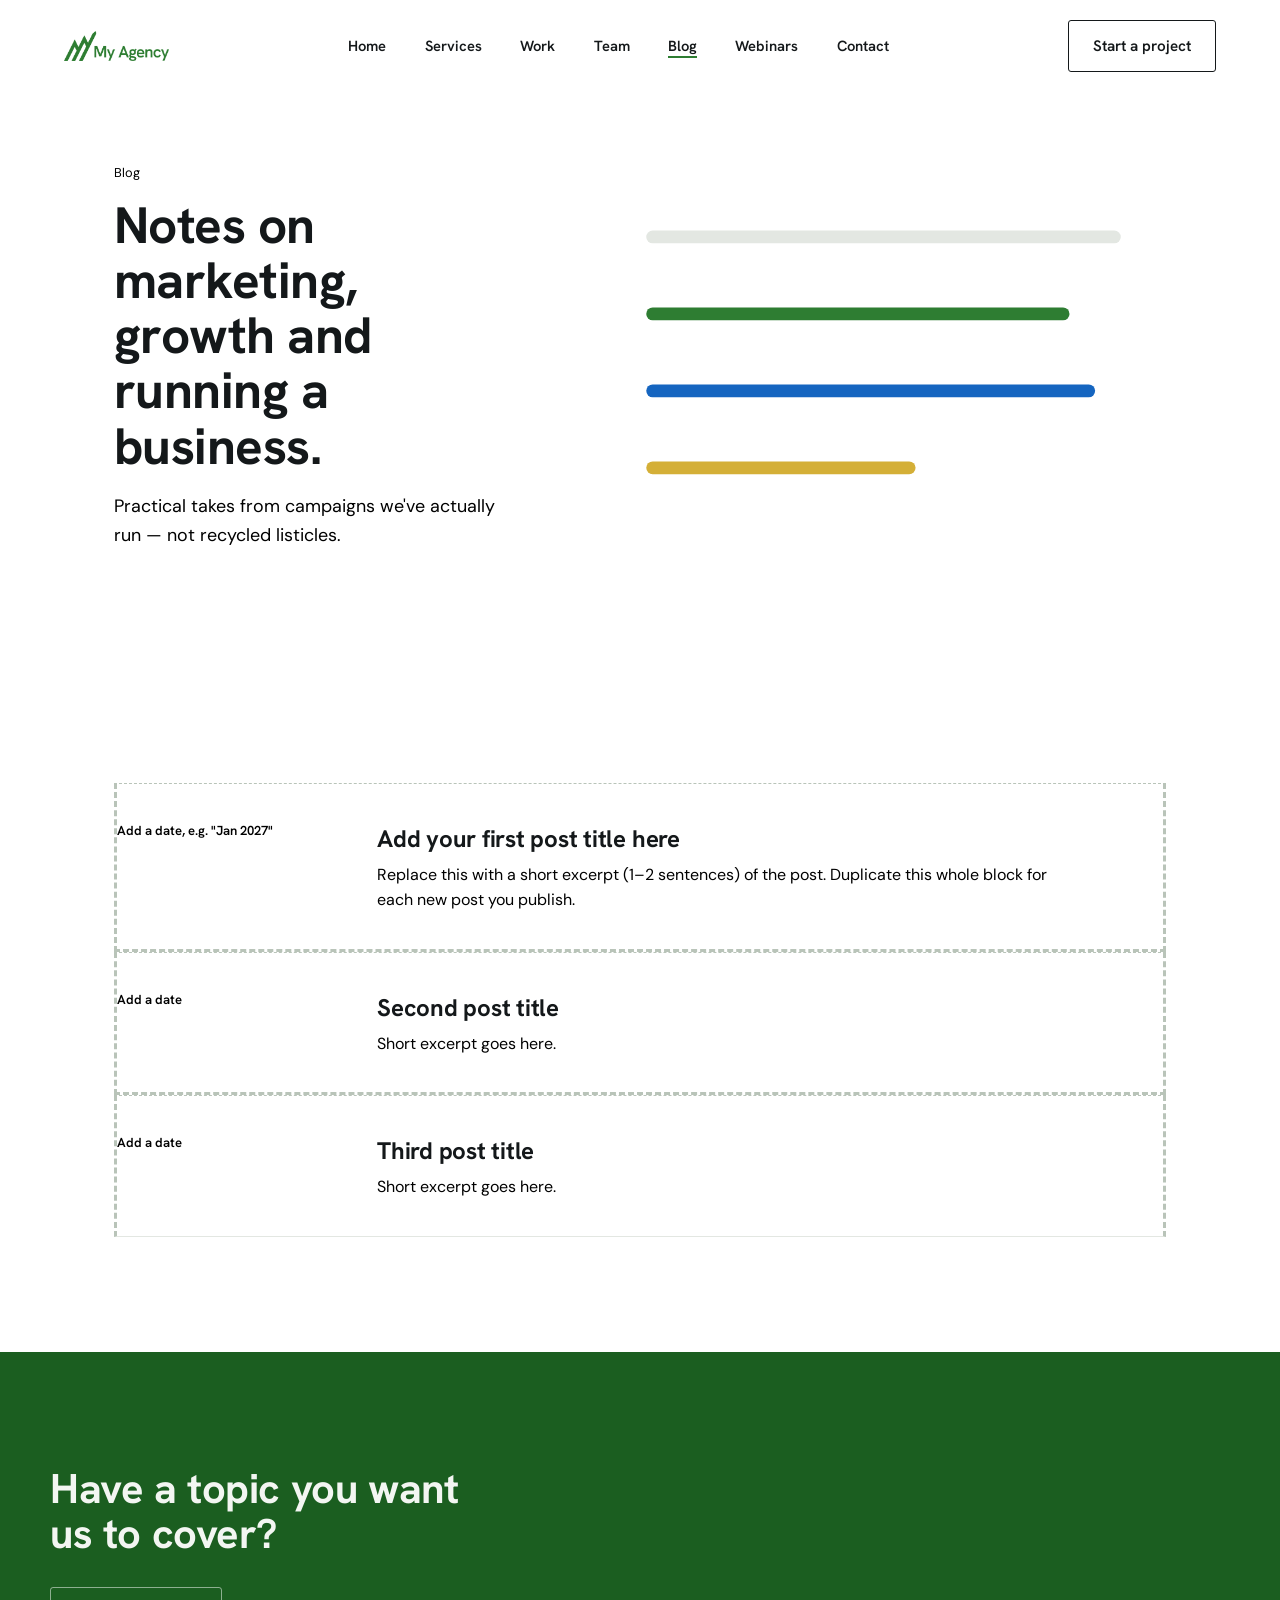
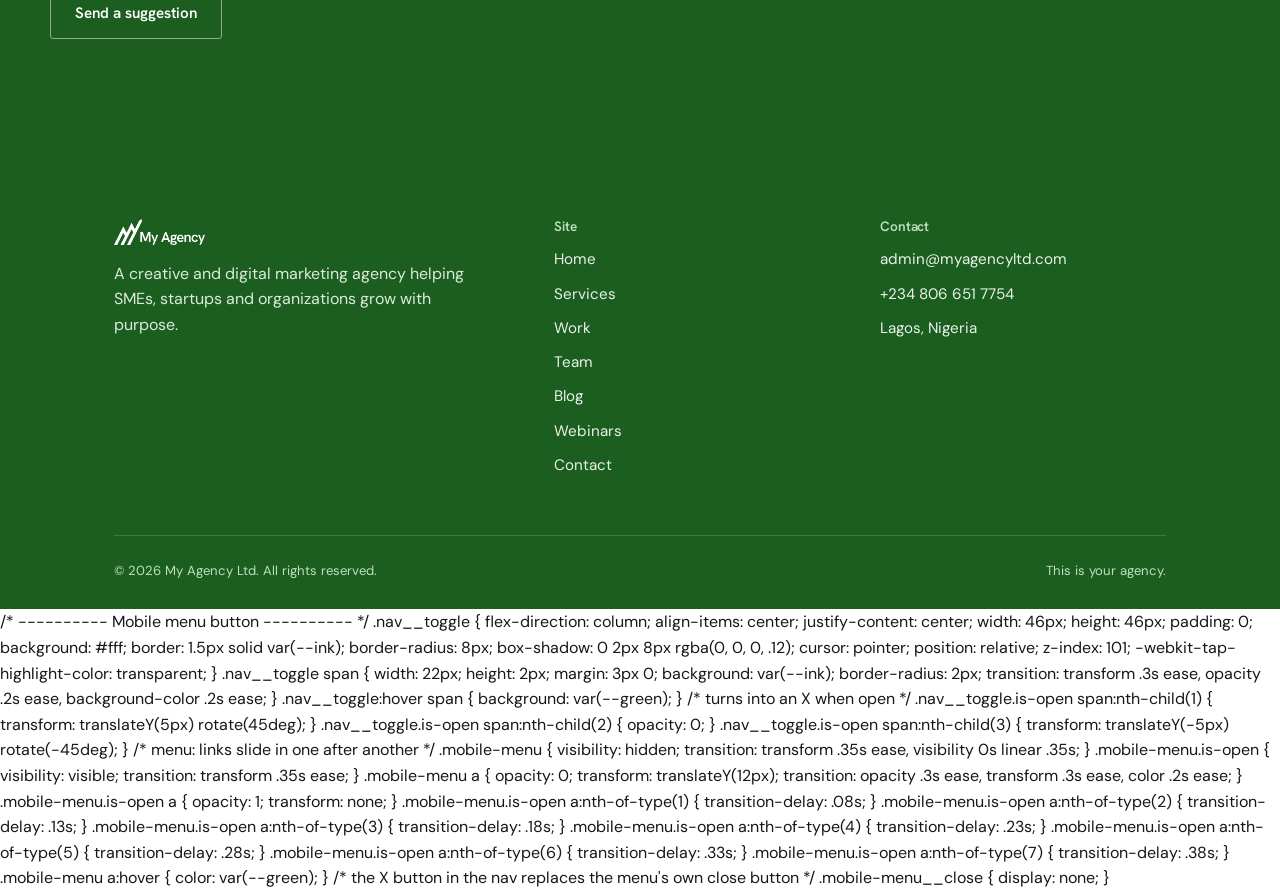
==== commit db2a4dc3: "Update blog.html" ====
--- a/blog.html
+++ b/blog.html
@@ -169,5 +169,53 @@
   onScroll();
 })();
 </script>
+  /* ---------- Mobile menu button ---------- */
+.nav__toggle {
+  flex-direction: column;
+  align-items: center;
+  justify-content: center;
+  width: 46px;
+  height: 46px;
+  padding: 0;
+  background: #fff;
+  border: 1.5px solid var(--ink);
+  border-radius: 8px;
+  box-shadow: 0 2px 8px rgba(0, 0, 0, .12);
+  cursor: pointer;
+  position: relative;
+  z-index: 101;
+  -webkit-tap-highlight-color: transparent;
+}
+.nav__toggle span {
+  width: 22px;
+  height: 2px;
+  margin: 3px 0;
+  background: var(--ink);
+  border-radius: 2px;
+  transition: transform .3s ease, opacity .2s ease, background-color .2s ease;
+}
+.nav__toggle:hover span { background: var(--green); }
+
+/* turns into an X when open */
+.nav__toggle.is-open span:nth-child(1) { transform: translateY(5px) rotate(45deg); }
+.nav__toggle.is-open span:nth-child(2) { opacity: 0; }
+.nav__toggle.is-open span:nth-child(3) { transform: translateY(-5px) rotate(-45deg); }
+
+/* menu: links slide in one after another */
+.mobile-menu { visibility: hidden; transition: transform .35s ease, visibility 0s linear .35s; }
+.mobile-menu.is-open { visibility: visible; transition: transform .35s ease; }
+.mobile-menu a { opacity: 0; transform: translateY(12px); transition: opacity .3s ease, transform .3s ease, color .2s ease; }
+.mobile-menu.is-open a { opacity: 1; transform: none; }
+.mobile-menu.is-open a:nth-of-type(1) { transition-delay: .08s; }
+.mobile-menu.is-open a:nth-of-type(2) { transition-delay: .13s; }
+.mobile-menu.is-open a:nth-of-type(3) { transition-delay: .18s; }
+.mobile-menu.is-open a:nth-of-type(4) { transition-delay: .23s; }
+.mobile-menu.is-open a:nth-of-type(5) { transition-delay: .28s; }
+.mobile-menu.is-open a:nth-of-type(6) { transition-delay: .33s; }
+.mobile-menu.is-open a:nth-of-type(7) { transition-delay: .38s; }
+.mobile-menu a:hover { color: var(--green); }
+
+/* the X button in the nav replaces the menu's own close button */
+.mobile-menu__close { display: none; }
 </body>
 </html>
